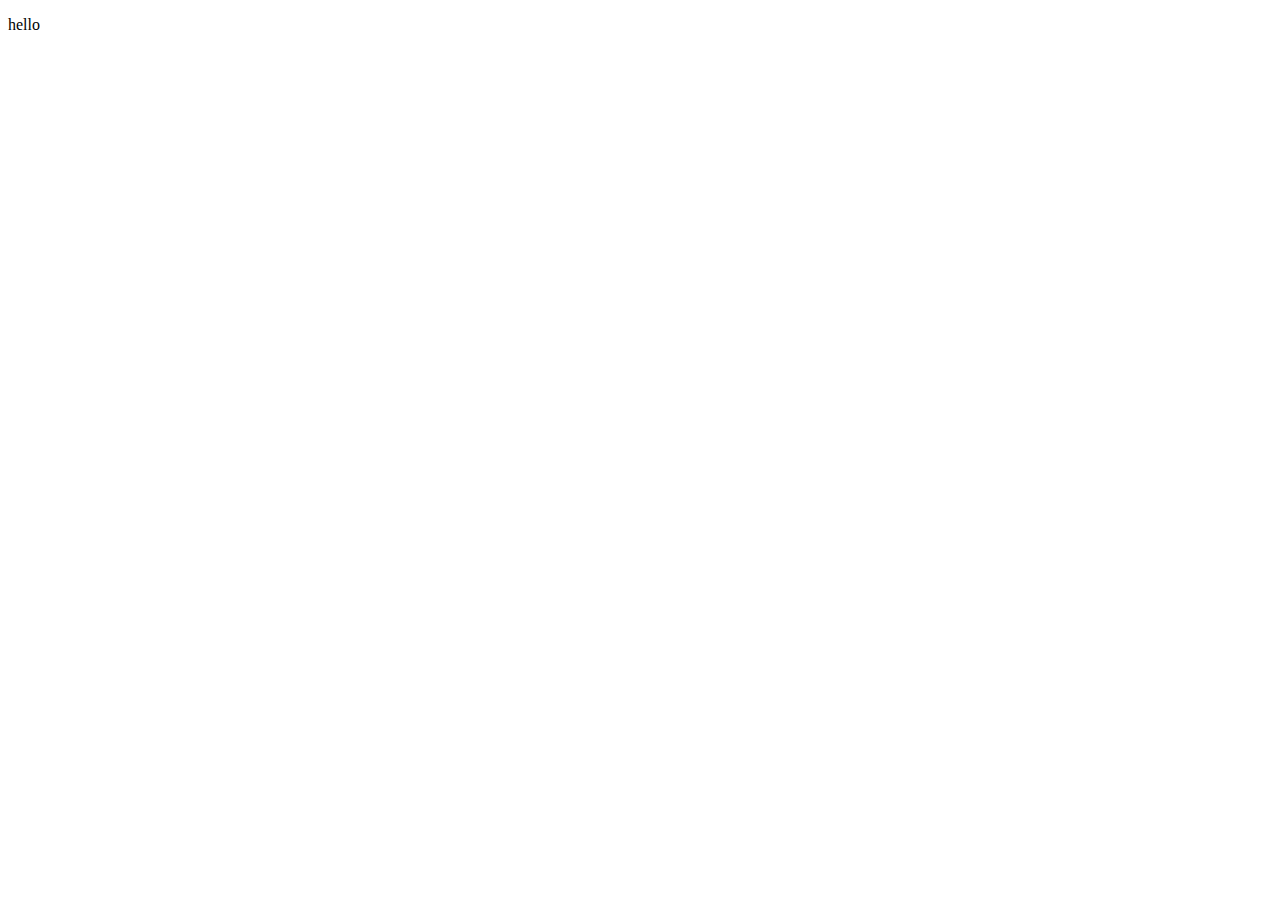
==== home.html @ 49fdb14a "connect project with repo" ====
<!DOCTYPE html>
<html lang="en">
<head>
    <meta charset="UTF-8">
    <meta name="viewport" content="width=device-width, initial-scale=1.0">
    <title>Document</title>
    <link rel='stylesheet' type='text/css' media='screen' href='assets/css/style.css'>
    <link href='https://fonts.googleapis.com/css?family=Nunito Sans' rel='stylesheet'>
</head>
<body>
    <p>hello</p>
</body>
</html>
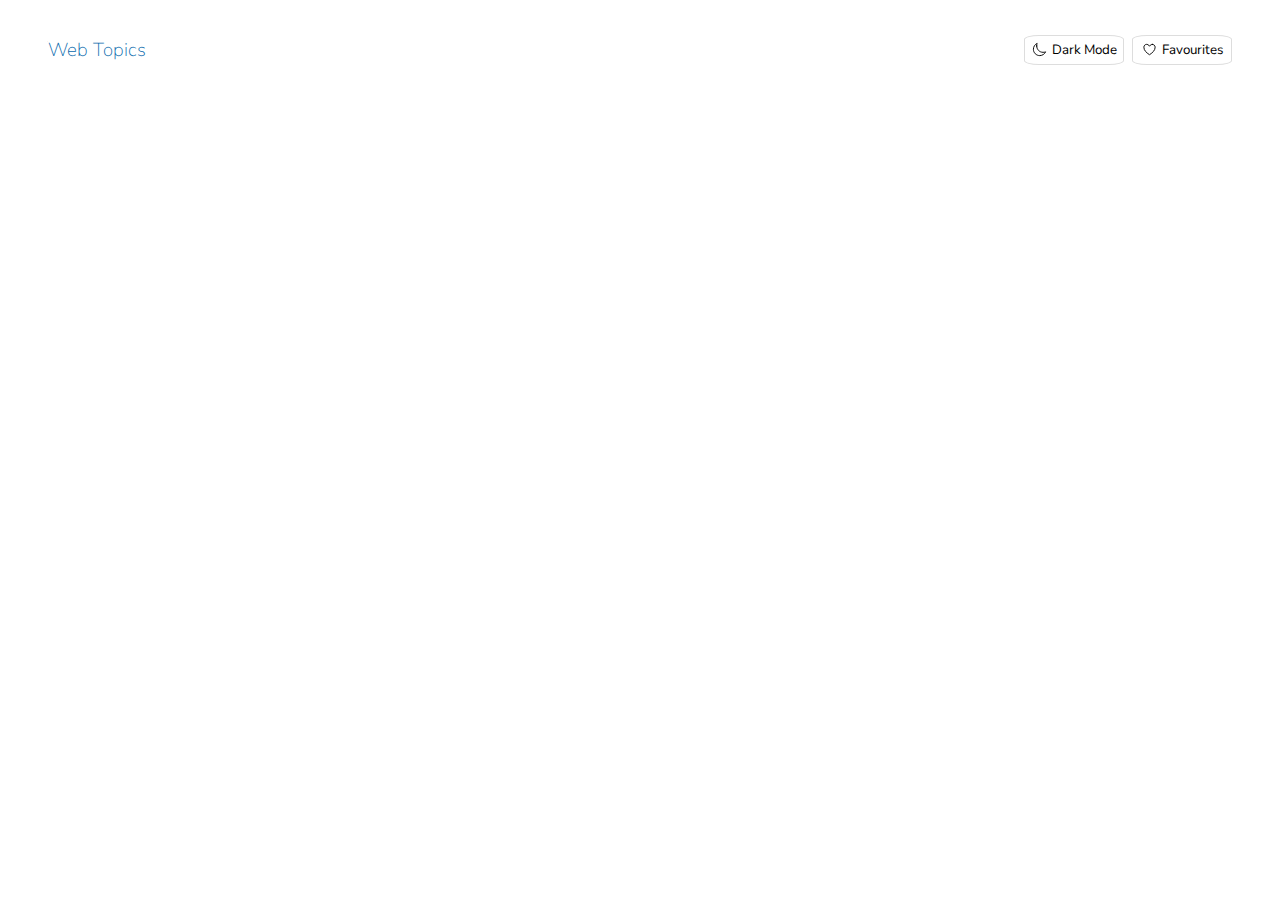
==== commit a7a11310: "first header" ====
--- a/home.html
+++ b/home.html
@@ -8,6 +8,19 @@
     <link href='https://fonts.googleapis.com/css?family=Nunito Sans' rel='stylesheet'>
 </head>
 <body>
-    <p>hello</p>
+    <header class="header">
+        <h3>Web Topics</h3>
+        <div class="space">
+            <button class="btn btn-circle">
+                <svg xmlns="http://www.w3.org/2000/svg" class="ionicon" viewBox="0 0 512 512"><path d="M160 136c0-30.62 4.51-61.61 16-88C99.57 81.27 48 159.32 48 248c0 119.29 96.71 216 216 216 88.68 0 166.73-51.57 200-128-26.39 11.49-57.38 16-88 16-119.29 0-216-96.71-216-216z" fill="none" stroke="currentColor" stroke-linecap="round" stroke-linejoin="round" stroke-width="32"/></svg>
+                Dark Mode
+            </button>
+            <button class="btn btn-circle">
+                <svg xmlns="http://www.w3.org/2000/svg" class="ionicon" viewBox="0 0 512 512"><path d="M352.92 80C288 80 256 144 256 144s-32-64-96.92-64c-52.76 0-94.54 44.14-95.08 96.81-1.1 109.33 86.73 187.08 183 252.42a16 16 0 0018 0c96.26-65.34 184.09-143.09 183-252.42-.54-52.67-42.32-96.81-95.08-96.81z" fill="none" stroke="currentColor" stroke-linecap="round" stroke-linejoin="round" stroke-width="32"/></svg>
+                Favourites
+            </button>
+        </div>
+    </header>
+    
 </body>
 </html>--- a/assets/css/style.css
+++ b/assets/css/style.css
@@ -0,0 +1,46 @@
+:root {
+ --brand-primary :#0768AC;
+--brand-secondary :#03C180;
+--bg_default :#FFFFFF;
+--bg_body: #F0F9FF;
+--lines-color: #DDDDDD;
+--body-text :#333333;
+--heart-color: #DC143C;
+}
+.btn{
+    background-color: var(--bg_default);
+    border: 1px solid var(--lines-color);
+    border-radius: 0;
+    font-family: Nunito Sans;
+}
+.btn-circle{
+    width: 100px;
+    height: 30px;
+    border-radius: 15%;
+    display: flex;
+    justify-content: center;
+    align-items: center;
+}
+.header{
+    display: flex;
+    align-items: center;
+    flex-direction: row;
+    justify-content: space-between;
+    padding: 10px 40px 10px 40px;
+}
+.space {
+    display: flex;
+    justify-content: center;
+    justify-items: center;
+    gap: 8px;
+}
+h3{
+    font-family: Nunito Sans;
+    color: var(--brand-primary);
+    font-weight: 200;
+}
+.ionicon{
+    width: 15px;
+    height: 15px;
+    padding-right: 5px;
+}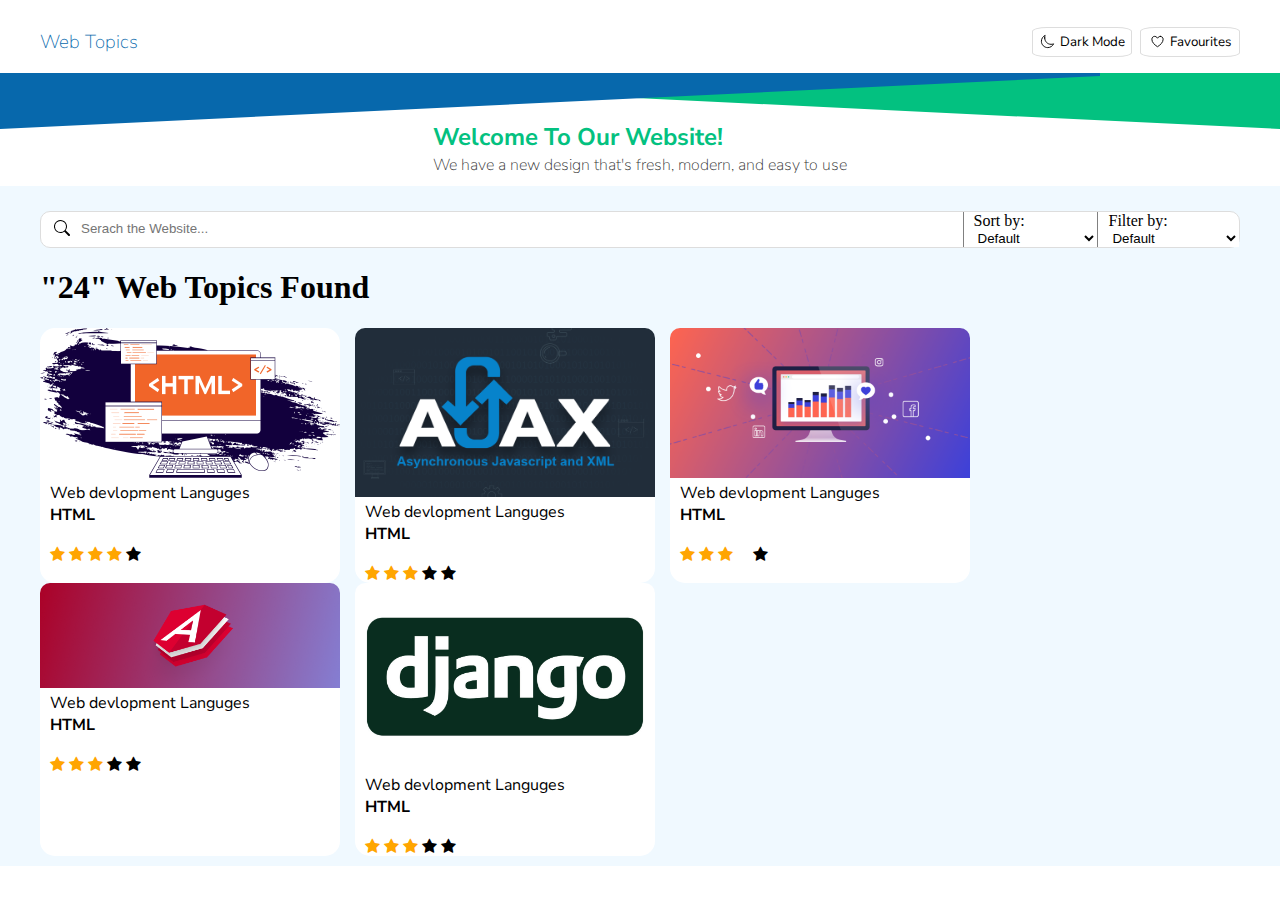
==== commit 4a33a93a: ""latest edit for the home-page"" ====
--- a/home.html
+++ b/home.html
@@ -1,26 +1,165 @@
 <!DOCTYPE html>
 <html lang="en">
-<head>
-    <meta charset="UTF-8">
-    <meta name="viewport" content="width=device-width, initial-scale=1.0">
-    <title>Document</title>
-    <link rel='stylesheet' type='text/css' media='screen' href='assets/css/style.css'>
-    <link href='https://fonts.googleapis.com/css?family=Nunito Sans' rel='stylesheet'>
-</head>
-<body>
-    <header class="header">
-        <h3>Web Topics</h3>
-        <div class="space">
-            <button class="btn btn-circle">
-                <svg xmlns="http://www.w3.org/2000/svg" class="ionicon" viewBox="0 0 512 512"><path d="M160 136c0-30.62 4.51-61.61 16-88C99.57 81.27 48 159.32 48 248c0 119.29 96.71 216 216 216 88.68 0 166.73-51.57 200-128-26.39 11.49-57.38 16-88 16-119.29 0-216-96.71-216-216z" fill="none" stroke="currentColor" stroke-linecap="round" stroke-linejoin="round" stroke-width="32"/></svg>
-                Dark Mode
-            </button>
-            <button class="btn btn-circle">
-                <svg xmlns="http://www.w3.org/2000/svg" class="ionicon" viewBox="0 0 512 512"><path d="M352.92 80C288 80 256 144 256 144s-32-64-96.92-64c-52.76 0-94.54 44.14-95.08 96.81-1.1 109.33 86.73 187.08 183 252.42a16 16 0 0018 0c96.26-65.34 184.09-143.09 183-252.42-.54-52.67-42.32-96.81-95.08-96.81z" fill="none" stroke="currentColor" stroke-linecap="round" stroke-linejoin="round" stroke-width="32"/></svg>
-                Favourites
-            </button>
+    <head>
+        <meta charset="UTF-8">
+        <meta name="viewport" content="width=device-width, initial-scale=1.0">
+        <title>Document</title>
+        <link rel='stylesheet' type='text/css' media='screen'
+            href='assets/css/style.css'>
+        <link href='https://fonts.googleapis.com/css?family=Nunito Sans'
+            rel='stylesheet'>
+        <link rel="stylesheet"
+            href="https://cdnjs.cloudflare.com/ajax/libs/font-awesome/4.7.0/css/font-awesome.min.css">
+
+    </head>
+
+    <body class="main-body">
+        <!--first header-->
+        <header class="header">
+            <h3>Web Topics</h3>
+            <div class="space">
+                <button class="btn btn-circle">
+                    <svg xmlns="http://www.w3.org/2000/svg" class="ionicon"
+                        viewBox="0 0 512 512"><path
+                            d="M160 136c0-30.62 4.51-61.61 16-88C99.57 81.27 48 159.32 48 248c0 119.29 96.71 216 216 216 88.68 0 166.73-51.57 200-128-26.39 11.49-57.38 16-88 16-119.29 0-216-96.71-216-216z"
+                            fill="none" stroke="currentColor"
+                            stroke-linecap="round" stroke-linejoin="round"
+                            stroke-width="32" /></svg>
+                    Dark Mode
+                </button>
+                <button class="btn btn-circle">
+                    <svg xmlns="http://www.w3.org/2000/svg" class="ionicon"
+                        viewBox="0 0 512 512"><path
+                            d="M352.92 80C288 80 256 144 256 144s-32-64-96.92-64c-52.76 0-94.54 44.14-95.08 96.81-1.1 109.33 86.73 187.08 183 252.42a16 16 0 0018 0c96.26-65.34 184.09-143.09 183-252.42-.54-52.67-42.32-96.81-95.08-96.81z"
+                            fill="none" stroke="currentColor"
+                            stroke-linecap="round" stroke-linejoin="round"
+                            stroke-width="32" /></svg>
+                    Favourites
+                </button>
+            </div>
+        </header>
+        <!--shapeheader-->
+        <div class="shape">
+        <div class="triangle"></div>
+        <div class="triangle-2"></div>
+    </div>
+    
+        <!--second header-->
+        <header class="header-welcome">
+            <div class="welcome">
+                <h2 class="h2-welcome">Welcome To Our Website!</h2>
+                <h4 class="h4-welcome">We have a new design that's fresh,
+                    modern, and easy to use</h4>
+            </div>
+        </header>
+        <div class="body">
+            <!--serach bar-->
+            <div class="bar">
+                <div class="search-bar">
+                    <form>
+                     <input type="text" placeholder="Serach the Website...">
+                    </form>
+                </div>
+                <div class="search-buttons">
+                    <div class="select-button">
+                        <span class="select-span">Sort by:</span>
+                     <select class="select-list" name="sort" id="sort" >
+                            <option  value="none" >Default</option>
+                            <option value="rate">Rating</option>
+                            <option value="author-name">Author Name</option>
+                        </select>
+                    </div>
+                    <div class="select-button">
+                        <span class="select-span">Filter by:</span>
+                    <select class="select-list" name="sort" id="sort">
+                            <option value="none">Default</option>
+                            <option value="rate">Rating</option>
+                            <option value="author-name">Author Name</option>
+                        </select>
+                    </div>
+                    </div>
+            </div>
+
+            <div>
+                <h1>"24" Web Topics Found</h1>
+            </div>
+            <!--cards-->
+            <div class="cards-list">
+                <div class="card">
+
+                    <img src="assets/images/html.png" alt="Html">
+                    <div class="container">
+                        <h4><b>Web devlopment Languges</b></h4>
+                        <p>HTML</p>
+                        <div class="stars">
+                            <span class="fa fa-star checked"></span>
+                            <span class="fa fa-star checked"></span>
+                            <span class="fa fa-star checked"></span>
+                            <span class="fa fa-star checked"></span>
+                            <span class="fa fa-star"></span>
+                        </div>
+                    </div>
+                </div>
+                <div class="card">
+                    <img src="assets/images/ajax.gif" alt="Html">
+                    <div class="container">
+                        <h4><b>Web devlopment Languges</b></h4>
+                        <p>HTML</p>
+                        <div class="stars">
+                            <span class="fa fa-star checked"></span>
+                            <span class="fa fa-star checked"></span>
+                            <span class="fa fa-star checked"></span>
+                            <span class="fa fa-star"></span>
+                            <span class="fa fa-star"></span>
+                        </div>
+                    </div>
+                </div>
+                <div class="card">
+                    <img src="assets/images/analytics.png" alt="Html">
+                    <div class="container">
+                        <h4><b>Web devlopment Languges</b></h4>
+                        <p>HTML</p>
+                        <div class="stars">
+                            <span class="fa fa-star checked"></span>
+                            <span class="fa fa-star checked"></span>
+                            <span class="fa fa-star checked"></span>
+                            <span class="fa-regular fa-star"></span>
+                            <span class="fa fa-star"></span>
+                        </div>
+                    </div>
+
+                </div>
+                <div class="card">
+                    <img src="assets/images/angular.png" alt="Html">
+                    <div class="container">
+                        <h4><b>Web devlopment Languges</b></h4>
+                        <p>HTML</p>
+                        <div class="stars">
+                            <span class="fa fa-star checked"></span>
+                            <span class="fa fa-star checked"></span>
+                            <span class="fa fa-star checked"></span>
+                            <span class="fa fa-star"></span>
+                            <span class="fa fa-star"></span>
+                        </div>
+                    </div>
+
+                </div>
+                <div class="card">
+                    <img src="assets/images/django.jpeg" alt="Html">
+                    <div class="container">
+                        <h4><b>Web devlopment Languges</b></h4>
+                        <p>HTML</p>
+                        <div class="stars">
+                            <span class="fa fa-star checked"></span>
+                            <span class="fa fa-star checked"></span>
+                            <span class="fa fa-star checked"></span>
+                            <span class="fa fa-star"></span>
+                            <span class="fa fa-star"></span>
+                        </div>
+                    </div>
+
+                </div>
+            </div>
         </div>
-    </header>
-    
-</body>
+    </body>
 </html>--- a/assets/css/style.css
+++ b/assets/css/style.css
@@ -7,6 +7,9 @@
 --body-text :#333333;
 --heart-color: #DC143C;
 }
+.main-body{
+    margin: 0;
+}
 .btn{
     background-color: var(--bg_default);
     border: 1px solid var(--lines-color);
@@ -26,7 +29,19 @@
     align-items: center;
     flex-direction: row;
     justify-content: space-between;
+    padding: 10px 40px 0px 40px;
+}
+.header-welcome{
+
+    display: flex;
+    flex-wrap: wrap;
+    align-items: center;
+    flex-direction: column;
+    justify-content: space-between;
     padding: 10px 40px 10px 40px;
+    margin-top: -3%;
+    
+    
 }
 .space {
     display: flex;
@@ -38,9 +53,154 @@
     font-family: Nunito Sans;
     color: var(--brand-primary);
     font-weight: 200;
+}
+.h4-welcome{
+    margin-top: 1px;
+    font-family: Nunito Sans;
+    color: var(--body-text);
+    font-weight: 200;
+}
+.h2-welcome{
+    margin-bottom: 1px;
+    font-family: Nunito Sans;
+    font-weight: 700;
+    color: var(--brand-secondary);
+
 }
 .ionicon{
     width: 15px;
     height: 15px;
     padding-right: 5px;
-}+}
+.welcome{
+    
+
+}
+.menu{
+    margin:0px;
+    padding:0px;
+   list-style-type: none;
+   border-radius: 0;
+
+}
+
+li{
+    display: inline;
+    border-radius: 0;
+}
+.li-search{
+    padding-right: 80px;
+    width: 200px;
+}
+.body{
+    background-color: var(--bg_body);
+    padding: 25px 40px 10px 40px;
+}
+img{
+  height: auto;
+  width: 100%;
+  border-top-left-radius: 10px;
+  border-top-right-radius: 10px;
+}
+.card{
+    border-radius: 15px;
+    margin-right: 15px;
+    background-color: var(--bg_default);
+    max-width: 300px;
+    width: 100%;
+}
+.cards-list{
+    display: flex;
+    flex-wrap: wrap;
+}
+h4{
+    margin: 0;
+    font-weight: 200;
+    font-family: Nunito Sans;
+    
+}
+p{
+    font-weight: 700;
+    margin: 0;
+    font-family: Nunito Sans;
+}
+.container{
+    padding-left: 10px;
+}
+.checked{
+    color: orange;
+}
+.stars{
+    padding-top: 20px;
+}
+.bar{
+    display: flex;
+    justify-content: space-between;
+    background-color: var(--bg_default);
+    border-radius: 10px;
+    border: .2px groove var(--lines-color);
+  }
+
+.search-bar{
+    width: 100%;
+}
+.select-button{
+    display: flex;
+  flex-wrap: wrap;
+  padding-left: 10px;
+  border-left: 1px solid gray;
+}
+.select-span{
+    width: 100%;
+}
+.select-list{
+    width: 100%;
+}
+
+.search-buttons{
+  display: flex;
+  width: 30%;
+  justify-content: space-around;
+}
+input{
+    border: none;
+    width: 95%;
+    display: block;
+    padding: 9px 0px 9px 40px;
+    background: transparent url("data:image/svg+xml,%3Csvg xmlns='http://www.w3.org/2000/svg' width='16' height='16' class='bi bi-search' viewBox='0 0 16 16'%3E%3Cpath d='M11.742 10.344a6.5 6.5 0 1 0-1.397 1.398h-.001c.03.04.062.078.098.115l3.85 3.85a1 1 0 0 0 1.415-1.414l-3.85-3.85a1.007 1.007 0 0 0-.115-.1zM12 6.5a5.5 5.5 0 1 1-11 0 5.5 5.5 0 0 1 11 0z'%3E%3C/path%3E%3C/svg%3E") no-repeat 13px center;
+
+}
+select{
+  background-color: var(--bg_default);
+  width: 45%;
+  border: none;
+  padding: 0;
+}
+
+.shape{
+    display: flex;
+}
+.triangle{
+    width: 0px;
+  height: 0;
+  border-left: 86vw solid var(--brand-primary);
+  border-right: 0px solid transparent;
+  border-bottom: 4.2vw solid transparent;
+  border-top: 3px solid var(--brand-primary);
+  position: absolute;
+}
+.triangle-2{
+    width: 100%;
+  height: 0;
+  border-left: 0 solid transparent;
+  border-right: 86vw solid var(--brand-secondary);
+  border-bottom: 4.2vw solid transparent;
+  border-top: 3px solid var(--brand-secondary);
+  
+}
+
+
+
+
+
+
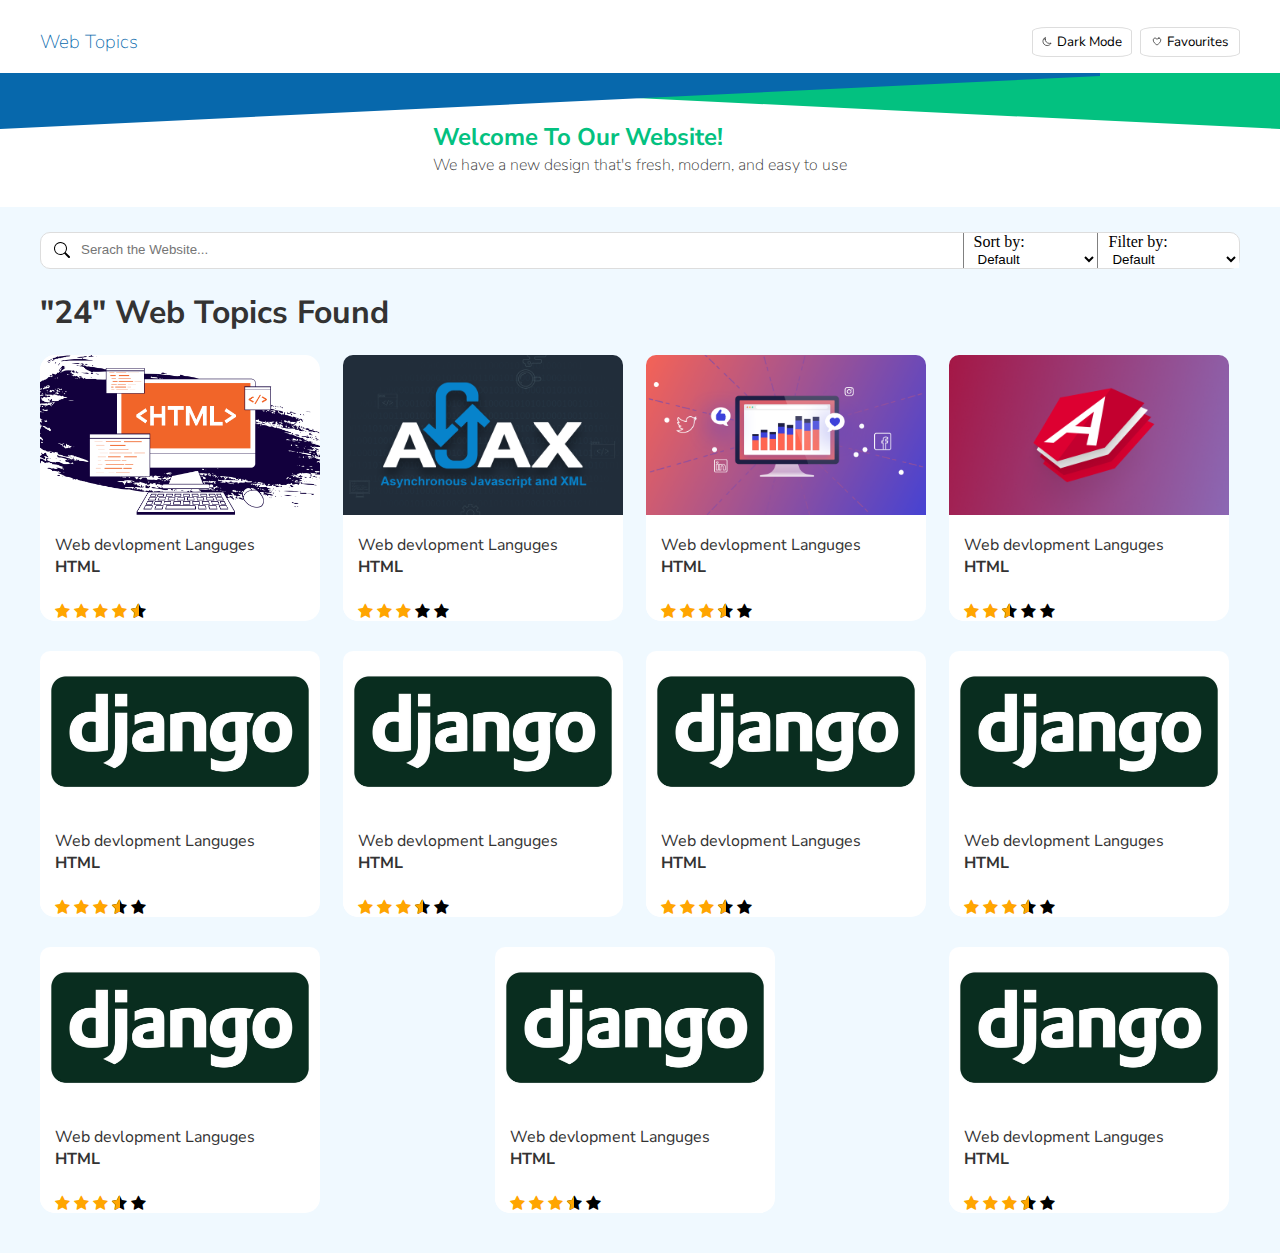
==== commit d9058919: ""edit cards classes"" ====
--- a/home.html
+++ b/home.html
@@ -80,80 +80,169 @@
                     </div>
             </div>
 
-            <div>
+            <div class="body-title">
                 <h1>"24" Web Topics Found</h1>
             </div>
             <!--cards-->
             <div class="cards-list">
-                <div class="card">
-
-                    <img src="assets/images/html.png" alt="Html">
-                    <div class="container">
-                        <h4><b>Web devlopment Languges</b></h4>
-                        <p>HTML</p>
-                        <div class="stars">
-                            <span class="fa fa-star checked"></span>
-                            <span class="fa fa-star checked"></span>
-                            <span class="fa fa-star checked"></span>
-                            <span class="fa fa-star checked"></span>
-                            <span class="fa fa-star"></span>
-                        </div>
-                    </div>
-                </div>
-                <div class="card">
-                    <img src="assets/images/ajax.gif" alt="Html">
-                    <div class="container">
-                        <h4><b>Web devlopment Languges</b></h4>
-                        <p>HTML</p>
-                        <div class="stars">
-                            <span class="fa fa-star checked"></span>
-                            <span class="fa fa-star checked"></span>
-                            <span class="fa fa-star checked"></span>
-                            <span class="fa fa-star"></span>
-                            <span class="fa fa-star"></span>
-                        </div>
-                    </div>
-                </div>
-                <div class="card">
-                    <img src="assets/images/analytics.png" alt="Html">
-                    <div class="container">
-                        <h4><b>Web devlopment Languges</b></h4>
-                        <p>HTML</p>
-                        <div class="stars">
-                            <span class="fa fa-star checked"></span>
-                            <span class="fa fa-star checked"></span>
-                            <span class="fa fa-star checked"></span>
-                            <span class="fa-regular fa-star"></span>
-                            <span class="fa fa-star"></span>
-                        </div>
-                    </div>
-
-                </div>
-                <div class="card">
-                    <img src="assets/images/angular.png" alt="Html">
-                    <div class="container">
-                        <h4><b>Web devlopment Languges</b></h4>
-                        <p>HTML</p>
-                        <div class="stars">
-                            <span class="fa fa-star checked"></span>
-                            <span class="fa fa-star checked"></span>
-                            <span class="fa fa-star checked"></span>
-                            <span class="fa fa-star"></span>
-                            <span class="fa fa-star"></span>
-                        </div>
-                    </div>
-
-                </div>
-                <div class="card">
-                    <img src="assets/images/django.jpeg" alt="Html">
-                    <div class="container">
-                        <h4><b>Web devlopment Languges</b></h4>
-                        <p>HTML</p>
-                        <div class="stars">
-                            <span class="fa fa-star checked"></span>
-                            <span class="fa fa-star checked"></span>
-                            <span class="fa fa-star checked"></span>
-                            <span class="fa fa-star"></span>
+                <div class="card-item">
+                    <div class="card-inner">
+                        <img src="assets/images/html.png" alt="Html">
+                        <h4><b>Web devlopment Languges</b></h4>
+                        <p>HTML</p>
+                        <div class="stars">
+                            <span class="fa fa-star checked"></span>
+                            <span class="fa fa-star checked"></span>
+                            <span class="fa fa-star checked"></span>
+                            <span class="fa fa-star checked"></span>
+                            <span class="fa fa-star half-checked"></span>
+                        </div>
+                    </div>
+                </div>
+                <div class="card-item">
+                    <div class="card-inner">
+                        <img src="assets/images/ajax.gif" alt="Html">
+                        <h4><b>Web devlopment Languges</b></h4>
+                        <p>HTML</p>
+                        <div class="stars">
+                            <span class="fa fa-star checked"></span>
+                            <span class="fa fa-star checked"></span>
+                            <span class="fa fa-star checked"></span>
+                            <span class="fa fa-star"></span>
+                            <span class="fa fa-star"></span>
+                        </div>
+                    </div>
+                </div>
+                <div class="card-item">
+                    <div class="card-inner">
+                        <img src="assets/images/analytics.png" alt="Html">
+                        <h4><b>Web devlopment Languges</b></h4>
+                        <p>HTML</p>
+                        <div class="stars">
+                            <span class="fa fa-star checked"></span>
+                            <span class="fa fa-star checked"></span>
+                            <span class="fa fa-star checked"></span>
+                            <span class="fa fa-star half-checked"></span>
+                            <span class="fa fa-star"></span>
+                        </div>
+                    </div>
+
+                </div>
+                <div class="card-item">
+                    <div class="card-inner">
+                        <img src="assets/images/angular.png" alt="Html">
+                        <h4><b>Web devlopment Languges</b></h4>
+                        <p>HTML</p>
+                        <div class="stars">
+                            <span class="fa fa-star checked"></span>
+                            <span class="fa fa-star checked"></span>
+                            <span class="fa fa-star half-checked"></span>
+                            <span class="fa fa-star"></span>
+                            <span class="fa fa-star"></span>
+                        </div>
+                    </div>
+
+                </div>
+                <div class="card-item">
+                    <div class="card-inner">
+                        <img src="assets/images/django.jpeg" alt="Html">
+                        <h4><b>Web devlopment Languges</b></h4>
+                        <p>HTML</p>
+                        <div class="stars">
+                            <span class="fa fa-star checked"></span>
+                            <span class="fa fa-star checked"></span>
+                            <span class="fa fa-star checked"></span>
+                            <span class="fa fa-star half-checked"></span>
+                            <span class="fa fa-star"></span>
+                        </div>
+                    </div>
+
+                </div>
+                <div class="card-item">
+                    <div class="card-inner">
+                        <img src="assets/images/django.jpeg" alt="Html">
+                        <h4><b>Web devlopment Languges</b></h4>
+                        <p>HTML</p>
+                        <div class="stars">
+                            <span class="fa fa-star checked"></span>
+                            <span class="fa fa-star checked"></span>
+                            <span class="fa fa-star checked"></span>
+                            <span class="fa fa-star half-checked"></span>
+                            <span class="fa fa-star"></span>
+                        </div>
+                    </div>
+
+                </div>
+                <div class="card-item">
+                    <div class="card-inner">
+                        <img src="assets/images/django.jpeg" alt="Html">
+                        <h4><b>Web devlopment Languges</b></h4>
+                        <p>HTML</p>
+                        <div class="stars">
+                            <span class="fa fa-star checked"></span>
+                            <span class="fa fa-star checked"></span>
+                            <span class="fa fa-star checked"></span>
+                            <span class="fa fa-star half-checked"></span>
+                            <span class="fa fa-star"></span>
+                        </div>
+                    </div>
+
+                </div>
+                <div class="card-item">
+                    <div class="card-inner">
+                        <img src="assets/images/django.jpeg" alt="Html">
+                        <h4><b>Web devlopment Languges</b></h4>
+                        <p>HTML</p>
+                        <div class="stars">
+                            <span class="fa fa-star checked"></span>
+                            <span class="fa fa-star checked"></span>
+                            <span class="fa fa-star checked"></span>
+                            <span class="fa fa-star half-checked"></span>
+                            <span class="fa fa-star"></span>
+                        </div>
+                    </div>
+
+                </div>
+                <div class="card-item">
+                    <div class="card-inner">
+                        <img src="assets/images/django.jpeg" alt="Html">
+                        <h4><b>Web devlopment Languges</b></h4>
+                        <p>HTML</p>
+                        <div class="stars">
+                            <span class="fa fa-star checked"></span>
+                            <span class="fa fa-star checked"></span>
+                            <span class="fa fa-star checked"></span>
+                            <span class="fa fa-star half-checked"></span>
+                            <span class="fa fa-star"></span>
+                        </div>
+                    </div>
+
+                </div>
+                <div class="card-item">
+                    <div class="card-inner">
+                        <img src="assets/images/django.jpeg" alt="Html">
+                        <h4><b>Web devlopment Languges</b></h4>
+                        <p>HTML</p>
+                        <div class="stars">
+                            <span class="fa fa-star checked"></span>
+                            <span class="fa fa-star checked"></span>
+                            <span class="fa fa-star checked"></span>
+                            <span class="fa fa-star half-checked"></span>
+                            <span class="fa fa-star"></span>
+                        </div>
+                    </div>
+
+                </div>
+                <div class="card-item">
+                    <div class="card-inner">
+                        <img src="assets/images/django.jpeg" alt="Html">
+                        <h4><b>Web devlopment Languges</b></h4>
+                        <p>HTML</p>
+                        <div class="stars">
+                            <span class="fa fa-star checked"></span>
+                            <span class="fa fa-star checked"></span>
+                            <span class="fa fa-star checked"></span>
+                            <span class="fa fa-star half-checked"></span>
                             <span class="fa fa-star"></span>
                         </div>
                     </div>
--- a/assets/css/style.css
+++ b/assets/css/style.css
@@ -1,22 +1,29 @@
 :root {
- --brand-primary :#0768AC;
---brand-secondary :#03C180;
---bg_default :#FFFFFF;
---bg_body: #F0F9FF;
---lines-color: #DDDDDD;
---body-text :#333333;
---heart-color: #DC143C;
-}
-.main-body{
+    --brand-primary: #0768AC;
+    --brand-secondary: #03C180;
+    --bg_default: #FFFFFF;
+    --bg_body: #F0F9FF;
+    --lines-color: #DDDDDD;
+    --body-text: #333333;
+    --heart-color: #DC143C;
+}
+
+* {
+    box-sizing: border-box;
+}
+
+.main-body {
     margin: 0;
 }
-.btn{
+
+.btn {
     background-color: var(--bg_default);
     border: 1px solid var(--lines-color);
     border-radius: 0;
     font-family: Nunito Sans;
 }
-.btn-circle{
+
+.btn-circle {
     width: 100px;
     height: 30px;
     border-radius: 15%;
@@ -24,14 +31,16 @@
     justify-content: center;
     align-items: center;
 }
-.header{
+
+.header {
     display: flex;
     align-items: center;
     flex-direction: row;
     justify-content: space-between;
     padding: 10px 40px 0px 40px;
 }
-.header-welcome{
+
+.header-welcome {
 
     display: flex;
     flex-wrap: wrap;
@@ -40,129 +49,191 @@
     justify-content: space-between;
     padding: 10px 40px 10px 40px;
     margin-top: -3%;
-    
-    
-}
+
+
+}
+
 .space {
     display: flex;
     justify-content: center;
     justify-items: center;
     gap: 8px;
 }
-h3{
+
+h3 {
     font-family: Nunito Sans;
     color: var(--brand-primary);
     font-weight: 200;
 }
-.h4-welcome{
+
+.h4-welcome {
     margin-top: 1px;
     font-family: Nunito Sans;
     color: var(--body-text);
     font-weight: 200;
 }
-.h2-welcome{
+
+.h2-welcome {
     margin-bottom: 1px;
     font-family: Nunito Sans;
     font-weight: 700;
     color: var(--brand-secondary);
 
 }
-.ionicon{
+
+.ionicon {
     width: 15px;
     height: 15px;
     padding-right: 5px;
 }
-.welcome{
-    
-
-}
-.menu{
-    margin:0px;
-    padding:0px;
-   list-style-type: none;
-   border-radius: 0;
-
-}
-
-li{
+
+.welcome {}
+
+.menu {
+    margin: 0px;
+    padding: 0px;
+    list-style-type: none;
+    border-radius: 0;
+
+}
+
+li {
     display: inline;
     border-radius: 0;
 }
-.li-search{
+
+.li-search {
     padding-right: 80px;
     width: 200px;
 }
-.body{
+
+.body {
     background-color: var(--bg_body);
     padding: 25px 40px 10px 40px;
 }
-img{
-  height: auto;
-  width: 100%;
-  border-top-left-radius: 10px;
-  border-top-right-radius: 10px;
-}
-.card{
+
+.body-title h1 {
+    color: var(--body-text);
+    font-weight: 700;
+    font-family: Nunito Sans;
+}
+
+
+.cards-list {
+    width: 100%;
+    display: flex;
+    justify-content: space-between;
+    flex-wrap: wrap;
+
+}
+
+.cards-list .card-item {
     border-radius: 15px;
     margin-right: 15px;
     background-color: var(--bg_default);
-    max-width: 300px;
-    width: 100%;
-}
-.cards-list{
-    display: flex;
-    flex-wrap: wrap;
-}
-h4{
+    /* max-width: 300px; */
+    width: 18%;
+    margin-bottom: 30px;
+}
+
+.cards-list .card-inner {
+    background-color: var(--bg_default);
+    border-radius: 15px;
+    /* padding: 35px 20px; */
+    min-width: 280px;
+    min-height: 250px;
+    width: 100%;
+}
+
+.cards-list .card-inner img {
+    width: 100%;
+    height: 160px;
+    margin-bottom: 5px;
+    border-top-left-radius: 10px;
+    border-top-right-radius: 10px;
+    object-fit: cover;
+    /* height: auto;
+    width: 100%;
+     */
+}
+
+.card-item .card-inner h4 {
     margin: 0;
+    color: var(--body-text);
     font-weight: 200;
     font-family: Nunito Sans;
-    
-}
-p{
+    padding: 10px 0px 0px 15px;
+
+}
+
+.card-item .card-inner p {
     font-weight: 700;
     margin: 0;
     font-family: Nunito Sans;
-}
-.container{
-    padding-left: 10px;
-}
-.checked{
+    color: var(--body-text);
+    padding-left: 15px;
+}
+
+.card-item .card-inner .stars {
+    padding-top: 25px;
+    padding-left: 15px;
+}
+
+.checked {
     color: orange;
-}
-.stars{
-    padding-top: 20px;
-}
-.bar{
+
+}
+.half-checked{
+    display: inline-block;
+    position: relative;
+    font-size: 100px;
+    color :black;
+   
+}
+.half-checked::after{
+    content: "\f005";
+    position: absolute;
+    top: 0;
+    left: 0;
+    width: 50%;
+    overflow: hidden;
+    color: orange;
+}
+
+.bar {
     display: flex;
     justify-content: space-between;
     background-color: var(--bg_default);
     border-radius: 10px;
     border: .2px groove var(--lines-color);
-  }
-
-.search-bar{
-    width: 100%;
-}
-.select-button{
-    display: flex;
-  flex-wrap: wrap;
-  padding-left: 10px;
-  border-left: 1px solid gray;
-}
-.select-span{
-    width: 100%;
-}
-.select-list{
-    width: 100%;
-}
-
-.search-buttons{
-  display: flex;
-  width: 30%;
-  justify-content: space-around;
-}
-input{
+}
+
+.search-bar {
+    width: 100%;
+}
+
+.select-button {
+    display: flex;
+    flex-wrap: wrap;
+    padding-left: 10px;
+    border-left: 1px solid gray;
+}
+
+.select-span {
+    width: 100%;
+}
+
+.select-list {
+    width: 100%;
+}
+
+.search-buttons {
+    display: flex;
+    width: 30%;
+    justify-content: space-around;
+}
+
+input {
     border: none;
     width: 95%;
     display: block;
@@ -170,37 +241,47 @@
     background: transparent url("data:image/svg+xml,%3Csvg xmlns='http://www.w3.org/2000/svg' width='16' height='16' class='bi bi-search' viewBox='0 0 16 16'%3E%3Cpath d='M11.742 10.344a6.5 6.5 0 1 0-1.397 1.398h-.001c.03.04.062.078.098.115l3.85 3.85a1 1 0 0 0 1.415-1.414l-3.85-3.85a1.007 1.007 0 0 0-.115-.1zM12 6.5a5.5 5.5 0 1 1-11 0 5.5 5.5 0 0 1 11 0z'%3E%3C/path%3E%3C/svg%3E") no-repeat 13px center;
 
 }
-select{
-  background-color: var(--bg_default);
-  width: 45%;
-  border: none;
-  padding: 0;
-}
-
-.shape{
-    display: flex;
-}
-.triangle{
+
+select {
+    background-color: var(--bg_default);
+    width: 45%;
+    border: none;
+    padding: 0;
+}
+
+.shape {
+    display: flex;
+}
+
+.triangle {
     width: 0px;
-  height: 0;
-  border-left: 86vw solid var(--brand-primary);
-  border-right: 0px solid transparent;
-  border-bottom: 4.2vw solid transparent;
-  border-top: 3px solid var(--brand-primary);
-  position: absolute;
-}
-.triangle-2{
-    width: 100%;
-  height: 0;
-  border-left: 0 solid transparent;
-  border-right: 86vw solid var(--brand-secondary);
-  border-bottom: 4.2vw solid transparent;
-  border-top: 3px solid var(--brand-secondary);
-  
-}
-
-
-
-
-
-
+    height: 0;
+    border-left: 86vw solid var(--brand-primary);
+    border-right: 0px solid transparent;
+    border-bottom: 4.2vw solid transparent;
+    border-top: 3px solid var(--brand-primary);
+    position: absolute;
+}
+
+.triangle-2 {
+    width: 100%;
+    height: 0;
+    border-left: 0 solid transparent;
+    border-right: 86vw solid var(--brand-secondary);
+    border-bottom: 4.2vw solid transparent;
+    border-top: 3px solid var(--brand-secondary);
+
+}
+
+@media only screen and (max-width: 1300px) {
+    .cards-list .card-item {
+        width:23% ;
+    }
+    
+}
+@media only screen and (max-width: 991px) {
+    .cards-list .card-item {
+        width:23% ;
+    }
+    
+}
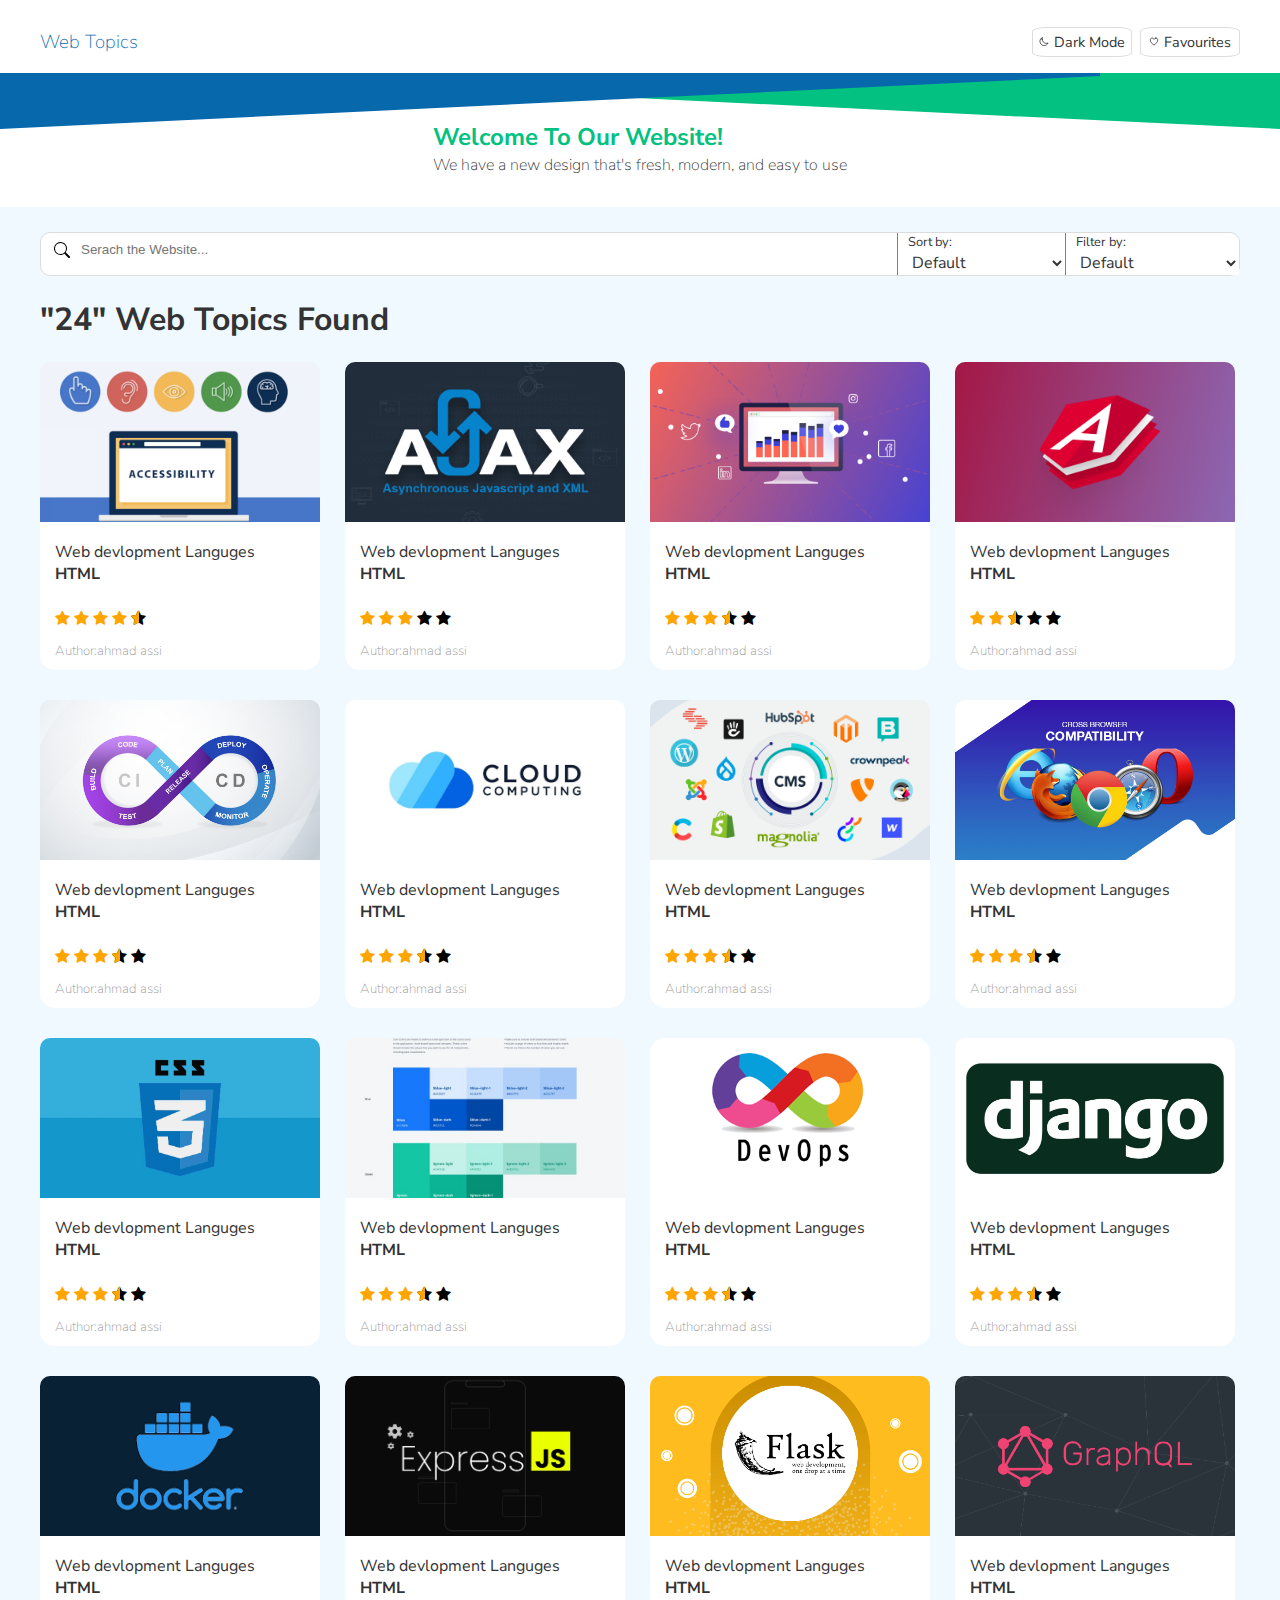
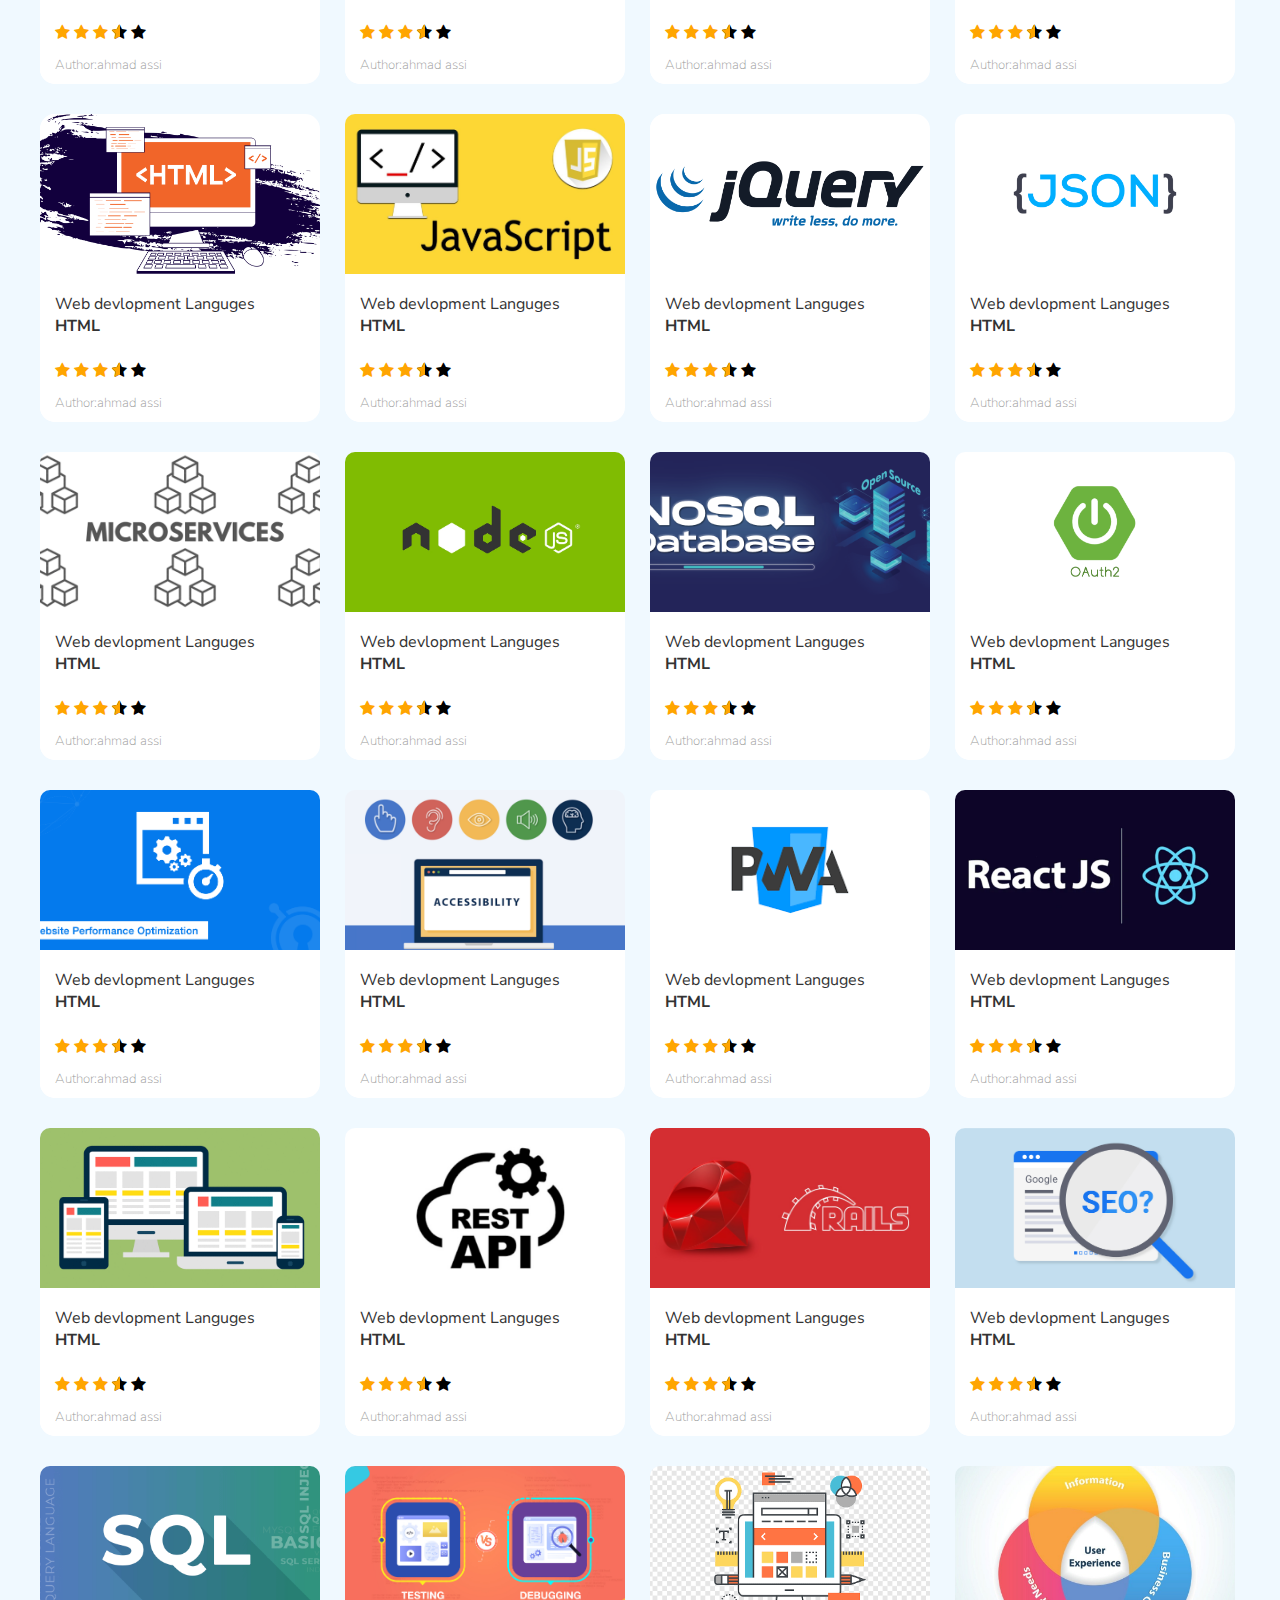
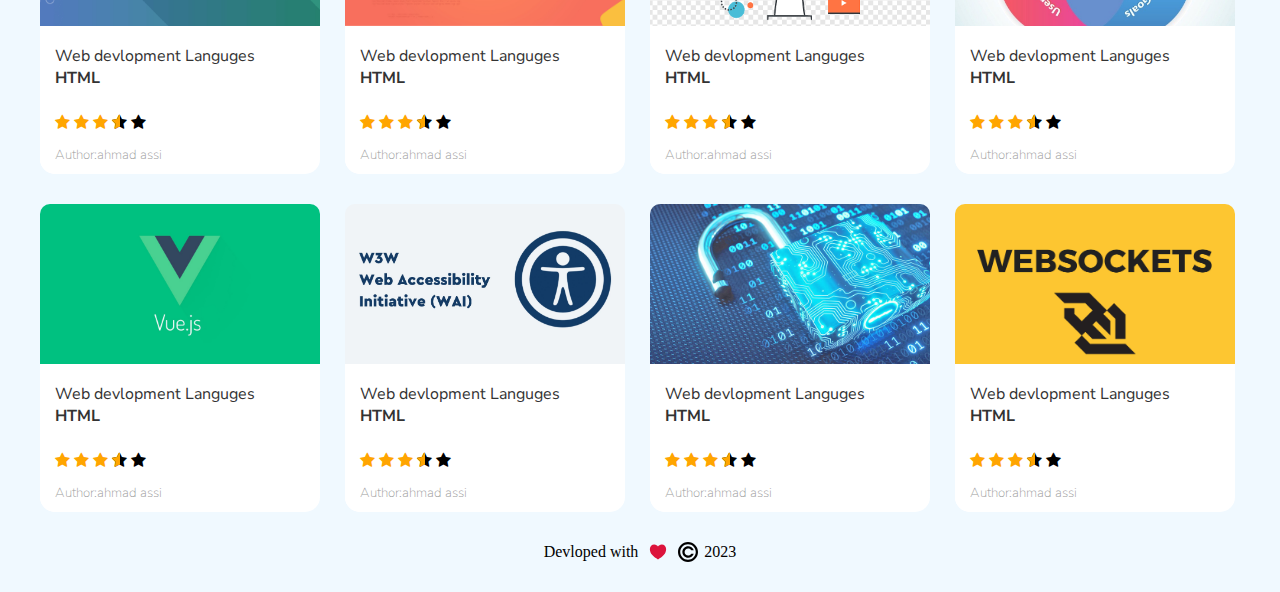
==== commit 8de8d727: ""finish-detail,detail_dark"" ====
--- a/home.html
+++ b/home.html
@@ -25,7 +25,7 @@
                             fill="none" stroke="currentColor"
                             stroke-linecap="round" stroke-linejoin="round"
                             stroke-width="32" /></svg>
-                    Dark Mode
+                    <h4 class="button-text">Dark Mode</h4>
                 </button>
                 <button class="btn btn-circle">
                     <svg xmlns="http://www.w3.org/2000/svg" class="ionicon"
@@ -34,16 +34,16 @@
                             fill="none" stroke="currentColor"
                             stroke-linecap="round" stroke-linejoin="round"
                             stroke-width="32" /></svg>
-                    Favourites
+                    <h4 class="button-text">Favourites</h4>
                 </button>
             </div>
         </header>
         <!--shapeheader-->
         <div class="shape">
-        <div class="triangle"></div>
-        <div class="triangle-2"></div>
-    </div>
-    
+            <div class="triangle"></div>
+            <div class="triangle-2"></div>
+        </div>
+
         <!--second header-->
         <header class="header-welcome">
             <div class="welcome">
@@ -57,27 +57,27 @@
             <div class="bar">
                 <div class="search-bar">
                     <form>
-                     <input type="text" placeholder="Serach the Website...">
+                        <input  class="input" type="text" placeholder="Serach the Website...">
                     </form>
                 </div>
                 <div class="search-buttons">
-                    <div class="select-button">
+                    <div class="select-button-sort">
                         <span class="select-span">Sort by:</span>
-                     <select class="select-list" name="sort" id="sort" >
-                            <option  value="none" >Default</option>
-                            <option value="rate">Rating</option>
-                            <option value="author-name">Author Name</option>
-                        </select>
-                    </div>
-                    <div class="select-button">
-                        <span class="select-span">Filter by:</span>
-                    <select class="select-list" name="sort" id="sort">
+                        <select class="select-list" name="sort" id="sort">
                             <option value="none">Default</option>
                             <option value="rate">Rating</option>
                             <option value="author-name">Author Name</option>
                         </select>
                     </div>
-                    </div>
+                    <div class="select-button">
+                        <span class="select-span">Filter by:</span>
+                        <select class="select-list" name="sort" id="sort">
+                            <option value="none">Default</option>
+                            <option value="rate">Rating</option>
+                            <option value="author-name">Author Name</option>
+                        </select>
+                    </div>
+                </div>
             </div>
 
             <div class="body-title">
@@ -87,6 +87,260 @@
             <div class="cards-list">
                 <div class="card-item">
                     <div class="card-inner">
+                        <img src="assets/images/accessibility.png" alt="Html">
+                        <h4><b>Web devlopment Languges</b></h4>
+                        <p>HTML</p>
+                        <div class="stars">
+                            <span class="fa fa-star checked"></span>
+                            <span class="fa fa-star checked"></span>
+                            <span class="fa fa-star checked"></span>
+                            <span class="fa fa-star checked"></span>
+                            <span class="fa fa-star half-checked"></span>
+                        </div>
+                        <h5>Author:ahmad assi</h5>
+                    </div>
+                </div>
+                <div class="card-item">
+                    <div class="card-inner">
+                        <img src="assets/images/ajax.gif" alt="Html">
+                        <h4><b>Web devlopment Languges</b></h4>
+                        <p>HTML</p>
+                        <div class="stars">
+                            <span class="fa fa-star checked"></span>
+                            <span class="fa fa-star checked"></span>
+                            <span class="fa fa-star checked"></span>
+                            <span class="fa fa-star"></span>
+                            <span class="fa fa-star"></span>
+                        </div>
+                        <h5>Author:ahmad assi</h5>
+                    </div>
+                </div>
+                <div class="card-item">
+                    <div class="card-inner">
+                        <img src="assets/images/analytics.png" alt="Html">
+                        <h4><b>Web devlopment Languges</b></h4>
+                        <p>HTML</p>
+                        <div class="stars">
+                            <span class="fa fa-star checked"></span>
+                            <span class="fa fa-star checked"></span>
+                            <span class="fa fa-star checked"></span>
+                            <span class="fa fa-star half-checked"></span>
+                            <span class="fa fa-star"></span>
+                        </div>
+                        <h5>Author:ahmad assi</h5>
+                    </div>
+
+                </div>
+                <div class="card-item">
+                    <div class="card-inner">
+                        <img src="assets/images/angular.png" alt="Html">
+                        <h4><b>Web devlopment Languges</b></h4>
+                        <p>HTML</p>
+                        <div class="stars">
+                            <span class="fa fa-star checked"></span>
+                            <span class="fa fa-star checked"></span>
+                            <span class="fa fa-star half-checked"></span>
+                            <span class="fa fa-star"></span>
+                            <span class="fa fa-star"></span>
+                        </div>
+                        <h5>Author:ahmad assi</h5>
+                    </div>
+
+                </div>
+                <div class="card-item">
+                    <div class="card-inner">
+                        <img src="assets/images/ci-cd.jpeg" alt="Html">
+                        <h4><b>Web devlopment Languges</b></h4>
+                        <p>HTML</p>
+                        <div class="stars">
+                            <span class="fa fa-star checked"></span>
+                            <span class="fa fa-star checked"></span>
+                            <span class="fa fa-star checked"></span>
+                            <span class="fa fa-star half-checked"></span>
+                            <span class="fa fa-star"></span>
+                        </div>
+                        <h5>Author:ahmad assi</h5>
+                    </div>
+
+                </div>
+                <div class="card-item">
+                    <div class="card-inner">
+                        <img src="assets/images/cloud.jpeg" alt="Html">
+                        <h4><b>Web devlopment Languges</b></h4>
+                        <p>HTML</p>
+                        <div class="stars">
+                            <span class="fa fa-star checked"></span>
+                            <span class="fa fa-star checked"></span>
+                            <span class="fa fa-star checked"></span>
+                            <span class="fa fa-star half-checked"></span>
+                            <span class="fa fa-star"></span>
+                        </div>
+                        <h5>Author:ahmad assi</h5>
+                    </div>
+
+                </div>
+                <div class="card-item">
+                    <div class="card-inner">
+                        <img src="assets/images/cms.png" alt="Html">
+                        <h4><b>Web devlopment Languges</b></h4>
+                        <p>HTML</p>
+                        <div class="stars">
+                            <span class="fa fa-star checked"></span>
+                            <span class="fa fa-star checked"></span>
+                            <span class="fa fa-star checked"></span>
+                            <span class="fa fa-star half-checked"></span>
+                            <span class="fa fa-star"></span>
+                        </div>
+                        <h5>Author:ahmad assi</h5>
+                    </div>
+
+                </div>
+                <div class="card-item">
+                    <div class="card-inner">
+                        <img src="assets/images/cross-browser.jpeg" alt="Html">
+                        <h4><b>Web devlopment Languges</b></h4>
+                        <p>HTML</p>
+                        <div class="stars">
+                            <span class="fa fa-star checked"></span>
+                            <span class="fa fa-star checked"></span>
+                            <span class="fa fa-star checked"></span>
+                            <span class="fa fa-star half-checked"></span>
+                            <span class="fa fa-star"></span>
+                        </div>
+                        <h5>Author:ahmad assi</h5>
+                    </div>
+
+                </div>
+                <div class="card-item">
+                    <div class="card-inner">
+                        <img src="assets/images/css.webp" alt="Html">
+                        <h4><b>Web devlopment Languges</b></h4>
+                        <p>HTML</p>
+                        <div class="stars">
+                            <span class="fa fa-star checked"></span>
+                            <span class="fa fa-star checked"></span>
+                            <span class="fa fa-star checked"></span>
+                            <span class="fa fa-star half-checked"></span>
+                            <span class="fa fa-star"></span>
+                        </div>
+                        <h5>Author:ahmad assi</h5>
+                    </div>
+
+                </div>
+                <div class="card-item">
+                    <div class="card-inner">
+                        <img src="assets/images/design-systems.jpeg" alt="Html">
+                        <h4><b>Web devlopment Languges</b></h4>
+                        <p>HTML</p>
+                        <div class="stars">
+                            <span class="fa fa-star checked"></span>
+                            <span class="fa fa-star checked"></span>
+                            <span class="fa fa-star checked"></span>
+                            <span class="fa fa-star half-checked"></span>
+                            <span class="fa fa-star"></span>
+                        </div>
+                        <h5>Author:ahmad assi</h5>
+                    </div>
+
+                </div>
+                <div class="card-item">
+                    <div class="card-inner">
+                        <img src="assets/images/devops.png" alt="Html">
+                        <h4><b>Web devlopment Languges</b></h4>
+                        <p>HTML</p>
+                        <div class="stars">
+                            <span class="fa fa-star checked"></span>
+                            <span class="fa fa-star checked"></span>
+                            <span class="fa fa-star checked"></span>
+                            <span class="fa fa-star half-checked"></span>
+                            <span class="fa fa-star"></span>
+                        </div>
+                        <h5>Author:ahmad assi</h5>
+                    </div>
+
+                </div>
+                <div class="card-item">
+                    <div class="card-inner">
+                        <img src="assets/images/django.jpeg" alt="Html">
+                        <h4><b>Web devlopment Languges</b></h4>
+                        <p>HTML</p>
+                        <div class="stars">
+                            <span class="fa fa-star checked"></span>
+                            <span class="fa fa-star checked"></span>
+                            <span class="fa fa-star checked"></span>
+                            <span class="fa fa-star half-checked"></span>
+                            <span class="fa fa-star"></span>
+                        </div>
+                        <h5>Author:ahmad assi</h5>
+                    </div>
+
+                </div>
+                <div class="card-item">
+                    <div class="card-inner">
+                        <img src="assets/images/docker.png" alt="Html">
+                        <h4><b>Web devlopment Languges</b></h4>
+                        <p>HTML</p>
+                        <div class="stars">
+                            <span class="fa fa-star checked"></span>
+                            <span class="fa fa-star checked"></span>
+                            <span class="fa fa-star checked"></span>
+                            <span class="fa fa-star half-checked"></span>
+                            <span class="fa fa-star"></span>
+                        </div>
+                        <h5>Author:ahmad assi</h5>
+                    </div>
+
+                </div>
+                <div class="card-item">
+                    <div class="card-inner">
+                        <img src="assets/images/expressjs.webp" alt="Html">
+                        <h4><b>Web devlopment Languges</b></h4>
+                        <p>HTML</p>
+                        <div class="stars">
+                            <span class="fa fa-star checked"></span>
+                            <span class="fa fa-star checked"></span>
+                            <span class="fa fa-star checked"></span>
+                            <span class="fa fa-star half-checked"></span>
+                            <span class="fa fa-star"></span>
+                        </div>
+                        <h5>Author:ahmad assi</h5>
+                    </div>
+
+                </div>
+                <div class="card-item">
+                    <div class="card-inner">
+                        <img src="assets/images/flask.webp" alt="Html">
+                        <h4><b>Web devlopment Languges</b></h4>
+                        <p>HTML</p>
+                        <div class="stars">
+                            <span class="fa fa-star checked"></span>
+                            <span class="fa fa-star checked"></span>
+                            <span class="fa fa-star checked"></span>
+                            <span class="fa fa-star half-checked"></span>
+                            <span class="fa fa-star"></span>
+                        </div>
+                        <h5>Author:ahmad assi</h5>
+                    </div>
+
+                </div>
+                <div class="card-item">
+                    <div class="card-inner">
+                        <img src="assets/images/graphql.png" alt="Html">
+                        <h4><b>Web devlopment Languges</b></h4>
+                        <p>HTML</p>
+                        <div class="stars">
+                            <span class="fa fa-star checked"></span>
+                            <span class="fa fa-star checked"></span>
+                            <span class="fa fa-star checked"></span>
+                            <span class="fa fa-star half-checked"></span>
+                            <span class="fa fa-star"></span>
+                        </div>
+                        <h5>Author:ahmad assi</h5>
+                    </div>
+
+                </div>
+                <div class="card-item">
+                    <div class="card-inner">
                         <img src="assets/images/html.png" alt="Html">
                         <h4><b>Web devlopment Languges</b></h4>
                         <p>HTML</p>
@@ -94,161 +348,414 @@
                             <span class="fa fa-star checked"></span>
                             <span class="fa fa-star checked"></span>
                             <span class="fa fa-star checked"></span>
-                            <span class="fa fa-star checked"></span>
-                            <span class="fa fa-star half-checked"></span>
-                        </div>
-                    </div>
-                </div>
-                <div class="card-item">
-                    <div class="card-inner">
-                        <img src="assets/images/ajax.gif" alt="Html">
-                        <h4><b>Web devlopment Languges</b></h4>
-                        <p>HTML</p>
-                        <div class="stars">
-                            <span class="fa fa-star checked"></span>
-                            <span class="fa fa-star checked"></span>
-                            <span class="fa fa-star checked"></span>
-                            <span class="fa fa-star"></span>
-                            <span class="fa fa-star"></span>
-                        </div>
-                    </div>
-                </div>
-                <div class="card-item">
-                    <div class="card-inner">
-                        <img src="assets/images/analytics.png" alt="Html">
-                        <h4><b>Web devlopment Languges</b></h4>
-                        <p>HTML</p>
-                        <div class="stars">
-                            <span class="fa fa-star checked"></span>
-                            <span class="fa fa-star checked"></span>
-                            <span class="fa fa-star checked"></span>
-                            <span class="fa fa-star half-checked"></span>
-                            <span class="fa fa-star"></span>
-                        </div>
-                    </div>
-
-                </div>
-                <div class="card-item">
-                    <div class="card-inner">
-                        <img src="assets/images/angular.png" alt="Html">
-                        <h4><b>Web devlopment Languges</b></h4>
-                        <p>HTML</p>
-                        <div class="stars">
-                            <span class="fa fa-star checked"></span>
-                            <span class="fa fa-star checked"></span>
-                            <span class="fa fa-star half-checked"></span>
-                            <span class="fa fa-star"></span>
-                            <span class="fa fa-star"></span>
-                        </div>
-                    </div>
-
-                </div>
-                <div class="card-item">
-                    <div class="card-inner">
-                        <img src="assets/images/django.jpeg" alt="Html">
-                        <h4><b>Web devlopment Languges</b></h4>
-                        <p>HTML</p>
-                        <div class="stars">
-                            <span class="fa fa-star checked"></span>
-                            <span class="fa fa-star checked"></span>
-                            <span class="fa fa-star checked"></span>
-                            <span class="fa fa-star half-checked"></span>
-                            <span class="fa fa-star"></span>
-                        </div>
-                    </div>
-
-                </div>
-                <div class="card-item">
-                    <div class="card-inner">
-                        <img src="assets/images/django.jpeg" alt="Html">
-                        <h4><b>Web devlopment Languges</b></h4>
-                        <p>HTML</p>
-                        <div class="stars">
-                            <span class="fa fa-star checked"></span>
-                            <span class="fa fa-star checked"></span>
-                            <span class="fa fa-star checked"></span>
-                            <span class="fa fa-star half-checked"></span>
-                            <span class="fa fa-star"></span>
-                        </div>
-                    </div>
-
-                </div>
-                <div class="card-item">
-                    <div class="card-inner">
-                        <img src="assets/images/django.jpeg" alt="Html">
-                        <h4><b>Web devlopment Languges</b></h4>
-                        <p>HTML</p>
-                        <div class="stars">
-                            <span class="fa fa-star checked"></span>
-                            <span class="fa fa-star checked"></span>
-                            <span class="fa fa-star checked"></span>
-                            <span class="fa fa-star half-checked"></span>
-                            <span class="fa fa-star"></span>
-                        </div>
-                    </div>
-
-                </div>
-                <div class="card-item">
-                    <div class="card-inner">
-                        <img src="assets/images/django.jpeg" alt="Html">
-                        <h4><b>Web devlopment Languges</b></h4>
-                        <p>HTML</p>
-                        <div class="stars">
-                            <span class="fa fa-star checked"></span>
-                            <span class="fa fa-star checked"></span>
-                            <span class="fa fa-star checked"></span>
-                            <span class="fa fa-star half-checked"></span>
-                            <span class="fa fa-star"></span>
-                        </div>
-                    </div>
-
-                </div>
-                <div class="card-item">
-                    <div class="card-inner">
-                        <img src="assets/images/django.jpeg" alt="Html">
-                        <h4><b>Web devlopment Languges</b></h4>
-                        <p>HTML</p>
-                        <div class="stars">
-                            <span class="fa fa-star checked"></span>
-                            <span class="fa fa-star checked"></span>
-                            <span class="fa fa-star checked"></span>
-                            <span class="fa fa-star half-checked"></span>
-                            <span class="fa fa-star"></span>
-                        </div>
-                    </div>
-
-                </div>
-                <div class="card-item">
-                    <div class="card-inner">
-                        <img src="assets/images/django.jpeg" alt="Html">
-                        <h4><b>Web devlopment Languges</b></h4>
-                        <p>HTML</p>
-                        <div class="stars">
-                            <span class="fa fa-star checked"></span>
-                            <span class="fa fa-star checked"></span>
-                            <span class="fa fa-star checked"></span>
-                            <span class="fa fa-star half-checked"></span>
-                            <span class="fa fa-star"></span>
-                        </div>
-                    </div>
-
-                </div>
-                <div class="card-item">
-                    <div class="card-inner">
-                        <img src="assets/images/django.jpeg" alt="Html">
-                        <h4><b>Web devlopment Languges</b></h4>
-                        <p>HTML</p>
-                        <div class="stars">
-                            <span class="fa fa-star checked"></span>
-                            <span class="fa fa-star checked"></span>
-                            <span class="fa fa-star checked"></span>
-                            <span class="fa fa-star half-checked"></span>
-                            <span class="fa fa-star"></span>
-                        </div>
-                    </div>
-
-                </div>
+                            <span class="fa fa-star half-checked"></span>
+                            <span class="fa fa-star"></span>
+                        </div>
+                        <h5>Author:ahmad assi</h5>
+                    </div>
+
+                </div>
+                <div class="card-item">
+                    <div class="card-inner">
+                        <img src="assets/images/javascript.jpg" alt="Html">
+                        <h4><b>Web devlopment Languges</b></h4>
+                        <p>HTML</p>
+                        <div class="stars">
+                            <span class="fa fa-star checked"></span>
+                            <span class="fa fa-star checked"></span>
+                            <span class="fa fa-star checked"></span>
+                            <span class="fa fa-star half-checked"></span>
+                            <span class="fa fa-star"></span>
+                        </div>
+                        <h5>Author:ahmad assi</h5>
+                    </div>
+
+                </div>
+                <div class="card-item">
+                    <div class="card-inner">
+                        <img src="assets/images/jquery.png" alt="Html">
+                        <h4><b>Web devlopment Languges</b></h4>
+                        <p>HTML</p>
+                        <div class="stars">
+                            <span class="fa fa-star checked"></span>
+                            <span class="fa fa-star checked"></span>
+                            <span class="fa fa-star checked"></span>
+                            <span class="fa fa-star half-checked"></span>
+                            <span class="fa fa-star"></span>
+                        </div>
+                        <h5>Author:ahmad assi</h5>
+                    </div>
+
+                </div>
+                <div class="card-item">
+                    <div class="card-inner">
+                        <img src="assets/images/json.png" alt="Html">
+                        <h4><b>Web devlopment Languges</b></h4>
+                        <p>HTML</p>
+                        <div class="stars">
+                            <span class="fa fa-star checked"></span>
+                            <span class="fa fa-star checked"></span>
+                            <span class="fa fa-star checked"></span>
+                            <span class="fa fa-star half-checked"></span>
+                            <span class="fa fa-star"></span>
+                        </div>
+                        <h5>Author:ahmad assi</h5>
+                    </div>
+
+                </div>
+                <div class="card-item">
+                    <div class="card-inner">
+                        <img src="assets/images/microservices.png" alt="Html">
+                        <h4><b>Web devlopment Languges</b></h4>
+                        <p>HTML</p>
+                        <div class="stars">
+                            <span class="fa fa-star checked"></span>
+                            <span class="fa fa-star checked"></span>
+                            <span class="fa fa-star checked"></span>
+                            <span class="fa fa-star half-checked"></span>
+                            <span class="fa fa-star"></span>
+                        </div>
+                        <h5>Author:ahmad assi</h5>
+                    </div>
+
+                </div>
+                <div class="card-item">
+                    <div class="card-inner">
+                        <img src="assets/images/nodejs.webp" alt="Html">
+                        <h4><b>Web devlopment Languges</b></h4>
+                        <p>HTML</p>
+                        <div class="stars">
+                            <span class="fa fa-star checked"></span>
+                            <span class="fa fa-star checked"></span>
+                            <span class="fa fa-star checked"></span>
+                            <span class="fa fa-star half-checked"></span>
+                            <span class="fa fa-star"></span>
+                        </div>
+                        <h5>Author:ahmad assi</h5>
+                    </div>
+
+                </div>
+                <div class="card-item">
+                    <div class="card-inner">
+                        <img src="assets/images/nosql.png" alt="Html">
+                        <h4><b>Web devlopment Languges</b></h4>
+                        <p>HTML</p>
+                        <div class="stars">
+                            <span class="fa fa-star checked"></span>
+                            <span class="fa fa-star checked"></span>
+                            <span class="fa fa-star checked"></span>
+                            <span class="fa fa-star half-checked"></span>
+                            <span class="fa fa-star"></span>
+                        </div>
+                        <h5>Author:ahmad assi</h5>
+                    </div>
+
+                </div>
+                <div class="card-item">
+                    <div class="card-inner">
+                        <img src="assets/images/oauth.png" alt="Html">
+                        <h4><b>Web devlopment Languges</b></h4>
+                        <p>HTML</p>
+                        <div class="stars">
+                            <span class="fa fa-star checked"></span>
+                            <span class="fa fa-star checked"></span>
+                            <span class="fa fa-star checked"></span>
+                            <span class="fa fa-star half-checked"></span>
+                            <span class="fa fa-star"></span>
+                        </div>
+                        <h5>Author:ahmad assi</h5>
+                    </div>
+
+                </div>
+                <div class="card-item">
+                    <div class="card-inner">
+                        <img src="assets/images/performance.png" alt="Html">
+                        <h4><b>Web devlopment Languges</b></h4>
+                        <p>HTML</p>
+                        <div class="stars">
+                            <span class="fa fa-star checked"></span>
+                            <span class="fa fa-star checked"></span>
+                            <span class="fa fa-star checked"></span>
+                            <span class="fa fa-star half-checked"></span>
+                            <span class="fa fa-star"></span>
+                        </div>
+                        <h5>Author:ahmad assi</h5>
+                    </div>
+
+                </div>
+                <div class="card-item">
+                    <div class="card-inner">
+                        <img src="assets/images/accessibility.png" alt="Html">
+                        <h4><b>Web devlopment Languges</b></h4>
+                        <p>HTML</p>
+                        <div class="stars">
+                            <span class="fa fa-star checked"></span>
+                            <span class="fa fa-star checked"></span>
+                            <span class="fa fa-star checked"></span>
+                            <span class="fa fa-star half-checked"></span>
+                            <span class="fa fa-star"></span>
+                        </div>
+                        <h5>Author:ahmad assi</h5>
+                    </div>
+
+                </div>
+                <div class="card-item">
+                    <div class="card-inner">
+                        <img src="assets/images/pwa.png" alt="Html">
+                        <h4><b>Web devlopment Languges</b></h4>
+                        <p>HTML</p>
+                        <div class="stars">
+                            <span class="fa fa-star checked"></span>
+                            <span class="fa fa-star checked"></span>
+                            <span class="fa fa-star checked"></span>
+                            <span class="fa fa-star half-checked"></span>
+                            <span class="fa fa-star"></span>
+                        </div>
+                        <h5>Author:ahmad assi</h5>
+                    </div>
+
+                </div>
+                <div class="card-item">
+                    <div class="card-inner">
+                        <img src="assets/images/react.webp" alt="Html">
+                        <h4><b>Web devlopment Languges</b></h4>
+                        <p>HTML</p>
+                        <div class="stars">
+                            <span class="fa fa-star checked"></span>
+                            <span class="fa fa-star checked"></span>
+                            <span class="fa fa-star checked"></span>
+                            <span class="fa fa-star half-checked"></span>
+                            <span class="fa fa-star"></span>
+                        </div>
+                        <h5>Author:ahmad assi</h5>
+                    </div>
+
+                </div>
+                <div class="card-item">
+                    <div class="card-inner">
+                        <img src="assets/images/responsive.gif" alt="Html">
+                        <h4><b>Web devlopment Languges</b></h4>
+                        <p>HTML</p>
+                        <div class="stars">
+                            <span class="fa fa-star checked"></span>
+                            <span class="fa fa-star checked"></span>
+                            <span class="fa fa-star checked"></span>
+                            <span class="fa fa-star half-checked"></span>
+                            <span class="fa fa-star"></span>
+                        </div>
+                        <h5>Author:ahmad assi</h5>
+                    </div>
+
+                </div>
+                <div class="card-item">
+                    <div class="card-inner">
+                        <img src="assets/images/restapi.jpeg" alt="Html">
+                        <h4><b>Web devlopment Languges</b></h4>
+                        <p>HTML</p>
+                        <div class="stars">
+                            <span class="fa fa-star checked"></span>
+                            <span class="fa fa-star checked"></span>
+                            <span class="fa fa-star checked"></span>
+                            <span class="fa fa-star half-checked"></span>
+                            <span class="fa fa-star"></span>
+                        </div>
+                        <h5>Author:ahmad assi</h5>
+                    </div>
+
+                </div>
+                <div class="card-item">
+                    <div class="card-inner">
+                        <img src="assets/images/ruby.jpeg" alt="Html">
+                        <h4><b>Web devlopment Languges</b></h4>
+                        <p>HTML</p>
+                        <div class="stars">
+                            <span class="fa fa-star checked"></span>
+                            <span class="fa fa-star checked"></span>
+                            <span class="fa fa-star checked"></span>
+                            <span class="fa fa-star half-checked"></span>
+                            <span class="fa fa-star"></span>
+                        </div>
+                        <h5>Author:ahmad assi</h5>
+                    </div>
+
+                </div>
+                <div class="card-item">
+                    <div class="card-inner">
+                        <img src="assets/images/seo.jpeg" alt="Html">
+                        <h4><b>Web devlopment Languges</b></h4>
+                        <p>HTML</p>
+                        <div class="stars">
+                            <span class="fa fa-star checked"></span>
+                            <span class="fa fa-star checked"></span>
+                            <span class="fa fa-star checked"></span>
+                            <span class="fa fa-star half-checked"></span>
+                            <span class="fa fa-star"></span>
+                        </div>
+                        <h5>Author:ahmad assi</h5>
+                    </div>
+
+                </div>
+                <div class="card-item">
+                    <div class="card-inner">
+                        <img src="assets/images/sql.png" alt="Html">
+                        <h4><b>Web devlopment Languges</b></h4>
+                        <p>HTML</p>
+                        <div class="stars">
+                            <span class="fa fa-star checked"></span>
+                            <span class="fa fa-star checked"></span>
+                            <span class="fa fa-star checked"></span>
+                            <span class="fa fa-star half-checked"></span>
+                            <span class="fa fa-star"></span>
+                        </div>
+                        <h5>Author:ahmad assi</h5>
+                    </div>
+
+                </div>
+                <div class="card-item">
+                    <div class="card-inner">
+                        <img src="assets/images/testing.jpeg" alt="Html">
+                        <h4><b>Web devlopment Languges</b></h4>
+                        <p>HTML</p>
+                        <div class="stars">
+                            <span class="fa fa-star checked"></span>
+                            <span class="fa fa-star checked"></span>
+                            <span class="fa fa-star checked"></span>
+                            <span class="fa fa-star half-checked"></span>
+                            <span class="fa fa-star"></span>
+                        </div>
+                        <h5>Author:ahmad assi</h5>
+                    </div>
+
+                </div>
+                <div class="card-item">
+                    <div class="card-inner">
+                        <img src="assets/images/ui.png" alt="Html">
+                        <h4><b>Web devlopment Languges</b></h4>
+                        <p>HTML</p>
+                        <div class="stars">
+                            <span class="fa fa-star checked"></span>
+                            <span class="fa fa-star checked"></span>
+                            <span class="fa fa-star checked"></span>
+                            <span class="fa fa-star half-checked"></span>
+                            <span class="fa fa-star"></span>
+                        </div>
+                        <h5>Author:ahmad assi</h5>
+                    </div>
+
+                </div>
+                <div class="card-item">
+                    <div class="card-inner">
+                        <img src="assets/images/ux.jpeg" alt="Html">
+                        <h4><b>Web devlopment Languges</b></h4>
+                        <p>HTML</p>
+                        <div class="stars">
+                            <span class="fa fa-star checked"></span>
+                            <span class="fa fa-star checked"></span>
+                            <span class="fa fa-star checked"></span>
+                            <span class="fa fa-star half-checked"></span>
+                            <span class="fa fa-star"></span>
+                        </div>
+                        <h5>Author:ahmad assi</h5>
+                    </div>
+
+                </div>
+                <div class="card-item">
+                    <div class="card-inner">
+                        <img src="assets/images/vuejs.jpeg" alt="Html">
+                        <h4><b>Web devlopment Languges</b></h4>
+                        <p>HTML</p>
+                        <div class="stars">
+                            <span class="fa fa-star checked"></span>
+                            <span class="fa fa-star checked"></span>
+                            <span class="fa fa-star checked"></span>
+                            <span class="fa fa-star half-checked"></span>
+                            <span class="fa fa-star"></span>
+                        </div>
+                        <h5>Author:ahmad assi</h5>
+                    </div>
+
+                </div>
+                <div class="card-item">
+                    <div class="card-inner">
+                        <img src="assets/images/wai.jpeg" alt="Html">
+                        <h4><b>Web devlopment Languges</b></h4>
+                        <p>HTML</p>
+                        <div class="stars">
+                            <span class="fa fa-star checked"></span>
+                            <span class="fa fa-star checked"></span>
+                            <span class="fa fa-star checked"></span>
+                            <span class="fa fa-star half-checked"></span>
+                            <span class="fa fa-star"></span>
+                        </div>
+                        <h5>Author:ahmad assi</h5>
+                    </div>
+
+                </div>
+                <div class="card-item">
+                    <div class="card-inner">
+                        <img src="assets/images/web-security.jpeg" alt="Html">
+                        <h4><b>Web devlopment Languges</b></h4>
+                        <p>HTML</p>
+                        <div class="stars">
+                            <span class="fa fa-star checked"></span>
+                            <span class="fa fa-star checked"></span>
+                            <span class="fa fa-star checked"></span>
+                            <span class="fa fa-star half-checked"></span>
+                            <span class="fa fa-star"></span>
+                        </div>
+                        <h5>Author:ahmad assi</h5>
+                    </div>
+
+                </div>
+                <div class="card-item">
+                    <div class="card-inner">
+                        <img src="assets/images/websockets.png" alt="Html">
+                        <h4><b>Web devlopment Languges</b></h4>
+                        <p>HTML</p>
+                        <div class="stars">
+                            <span class="fa fa-star checked"></span>
+                            <span class="fa fa-star checked"></span>
+                            <span class="fa fa-star checked"></span>
+                            <span class="fa fa-star half-checked"></span>
+                            <span class="fa fa-star"></span>
+                        </div>
+                        <h5>Author:ahmad assi</h5>
+                    </div>
+
+                </div>
+
             </div>
+            <footer class="footer">
+                <section class="footer-inner">
+                    Devloped with <svg xmlns="http://www.w3.org/2000/svg"
+                        class="ionicon-heart" viewBox="0 0 512 512"><path
+                            d="M256 448l-9-6c-42.78-28.57-96.91-60.86-137-108.32-42.25-50-62.52-101.35-62-157C48.63 114.54 98.46 64 159.08 64c48.11 0 80.1 28 96.92 48.21C272.82 92 304.81 64 352.92 64c60.62 0 110.45 50.54 111.08 112.65.56 55.68-19.71 107-62 157-40.09 47.49-94.22 79.78-137 108.35z" /></svg>
+                    <?xml version="1.0" encoding="iso-8859-1"?>
+                    <!-- Uploaded to: SVG Repo, www.svgrepo.com, Generator: SVG Repo Mixer Tools -->
+                    <!DOCTYPE svg PUBLIC "-//W3C//DTD SVG 1.1//EN" "http://www.w3.org/Graphics/SVG/1.1/DTD/svg11.dtd">
+                    <svg  class="copyright" fill="#000000" height="800px" width="800px"
+                        version="1.1" id="Capa_1"
+                        xmlns="http://www.w3.org/2000/svg"
+                        xmlns:xlink="http://www.w3.org/1999/xlink"
+                        viewBox="0 0 367.467 367.467" xml:space="preserve">
+                        <g>
+                            <path
+                                d="M183.73,0.018C82.427,0.018,0,82.404,0,183.733c0,101.289,82.427,183.716,183.73,183.716
+		c101.315,0,183.737-82.427,183.737-183.716C367.467,82.404,285.045,0.018,183.73,0.018z M183.73,326.518
+		c-78.743,0-142.798-64.052-142.798-142.784c0-78.766,64.055-142.817,142.798-142.817c78.752,0,142.807,64.052,142.807,142.817
+		C326.536,262.466,262.481,326.518,183.73,326.518z" />
+                            <path
+                                d="M244.036,217.014c-11.737,20.141-33.562,32.635-56.956,32.635c-36.329,0-65.921-29.585-65.921-65.915
+		c0-36.36,29.592-65.955,65.921-65.955c23.395,0,45.219,12.54,56.956,32.641l1.517,2.627h44.28l-2.658-7.129
+		c-7.705-20.413-21.225-37.769-39.122-50.157c-17.942-12.42-39.017-19.009-60.973-19.009c-58.981,0-106.946,48.006-106.946,106.982
+		c0,58.98,47.965,106.941,106.946,106.941c21.956,0,43.03-6.567,60.973-19.006c17.897-12.391,31.417-29.741,39.122-50.154
+		l2.658-7.133h-44.28L244.036,217.014z" />
+                        </g>
+                    </svg>
+                    2023
+                </section>
+
+            </footer>
         </div>
     </body>
-</html>+</html>
--- a/assets/css/style.css
+++ b/assets/css/style.css
@@ -6,6 +6,14 @@
     --lines-color: #DDDDDD;
     --body-text: #333333;
     --heart-color: #DC143C;
+
+    --brand-primary-dark: #0768AC;
+    --brand-secondary-dark: #03C180;
+    --bg_default-dark: #1A1A1A;
+    --bg_body-dark: #282828;
+    --lines-color-dark: #000000;
+    --body-text-dark: #EDEDED;
+    --heart-color-dark: #DC143C;
 }
 
 * {
@@ -22,6 +30,18 @@
     border-radius: 0;
     font-family: Nunito Sans;
 }
+.button-text{
+    font-family: Nunito Sans;
+    color: var(--body-text);
+    font-weight: 400;
+    font-size: .9rem;
+}
+.button-text-dark{
+    font-family: Nunito Sans;
+    color: var(--body-text-dark);
+    font-weight: 400;
+    font-size: .9rem;
+}
 
 .btn-circle {
     width: 100px;
@@ -31,6 +51,17 @@
     justify-content: center;
     align-items: center;
 }
+.btn-circle-dark{
+    width: 100px;
+    height: 30px;
+    border-radius: 15%;
+    display: flex;
+    justify-content: center;
+    align-items: center;
+    background-color: var(--bg_default-dark);
+    border-color: var(--lines-color-dark);
+  border-width: 2px;
+}
 
 .header {
     display: flex;
@@ -39,9 +70,16 @@
     justify-content: space-between;
     padding: 10px 40px 0px 40px;
 }
+.header-dark {
+    display: flex;
+    align-items: center;
+    flex-direction: row;
+    justify-content: space-between;
+    padding: 10px 40px 0px 40px;
+    background-color: var(--bg_default-dark);
+}
 
 .header-welcome {
-
     display: flex;
     flex-wrap: wrap;
     align-items: center;
@@ -49,8 +87,16 @@
     justify-content: space-between;
     padding: 10px 40px 10px 40px;
     margin-top: -3%;
-
-
+}
+.header-welcome-dark {
+    display: flex;
+    flex-wrap: wrap;
+    align-items: center;
+    flex-direction: column;
+    justify-content: space-between;
+    padding: 10px 40px 10px 40px;
+    margin-top: -3%;
+    background-color: var(--bg_default-dark);
 }
 
 .space {
@@ -60,18 +106,35 @@
     gap: 8px;
 }
 
-h3 {
+h3{
     font-family: Nunito Sans;
     color: var(--brand-primary);
     font-weight: 200;
 }
-
+.h3-dark {
+    font-family: Nunito Sans;
+    color: var(--brand-primary-dark);
+    font-weight: 200;
+}
 .h4-welcome {
     margin-top: 1px;
     font-family: Nunito Sans;
     color: var(--body-text);
     font-weight: 200;
 }
+.h4-welcome-dark {
+    margin-top: 1px;
+    font-family: Nunito Sans;
+    color: var(--body-text-dark);
+    font-weight: 200;
+}
+.h4-welcome-detail {
+    margin-top: 1px;
+    font-family: Nunito Sans;
+    color: var(--body-text);
+    font-weight: 200;
+    margin-bottom: 10px;
+}
 
 .h2-welcome {
     margin-bottom: 1px;
@@ -80,14 +143,28 @@
     color: var(--brand-secondary);
 
 }
+.h2-welcome-dark {
+    margin-bottom: 1px;
+    font-family: Nunito Sans;
+    font-weight: 700;
+    color: var(--brand-secondary);
+
+}
+
 
 .ionicon {
     width: 15px;
     height: 15px;
     padding-right: 5px;
 }
-
-.welcome {}
+.ionicon-dark {
+    width: 15px;
+    height: 15px;
+    padding-right: 5px;
+    color: var(--body-text-dark);
+}
+
+
 
 .menu {
     margin: 0px;
@@ -111,9 +188,18 @@
     background-color: var(--bg_body);
     padding: 25px 40px 10px 40px;
 }
+.body-dark {
+    background-color: var(--bg_body-dark);
+    padding: 25px 40px 10px 40px;
+}
 
 .body-title h1 {
     color: var(--body-text);
+    font-weight: 700;
+    font-family: Nunito Sans;
+}
+.body-title-dark h1 {
+    color: var(--body-text-dark);
     font-weight: 700;
     font-family: Nunito Sans;
 }
@@ -124,20 +210,38 @@
     display: flex;
     justify-content: space-between;
     flex-wrap: wrap;
-
-}
-
-.cards-list .card-item {
+}
+
+ .cards-list .card-item {
     border-radius: 15px;
     margin-right: 15px;
     background-color: var(--bg_default);
     /* max-width: 300px; */
     width: 18%;
     margin-bottom: 30px;
+} 
+
+
+.cards-list .card-item-dark {
+    border-radius: 15px;
+    margin-right: 15px;
+    /* background-color: var(--bg_default-dark); */
+    /* max-width: 300px; */
+    width: 18%;
+    margin-bottom: 30px;
 }
 
 .cards-list .card-inner {
     background-color: var(--bg_default);
+    border-radius: 15px;
+    /* padding: 35px 20px */
+    min-width: 280px;
+    min-height: 250px;
+    width: 100%; 
+}   
+
+.cards-list .card-inner-dark {
+    background-color: var(--bg_default-dark);
     border-radius: 15px;
     /* padding: 35px 20px; */
     min-width: 280px;
@@ -156,6 +260,17 @@
     width: 100%;
      */
 }
+.cards-list .card-inner-dark img {
+    width: 100%;
+    height: 160px;
+    margin-bottom: 5px;
+    border-top-left-radius: 10px;
+    border-top-right-radius: 10px;
+    object-fit: cover;
+    /* height: auto;
+    width: 100%;
+     */
+}
 
 .card-item .card-inner h4 {
     margin: 0;
@@ -164,6 +279,13 @@
     font-family: Nunito Sans;
     padding: 10px 0px 0px 15px;
 
+}
+.card-item-dark .card-inner-dark h4 {
+    margin: 0;
+    color: var(--body-text-dark);
+    font-weight: 200;
+    font-family: Nunito Sans;
+    padding: 10px 0px 0px 15px;
 }
 
 .card-item .card-inner p {
@@ -173,10 +295,41 @@
     color: var(--body-text);
     padding-left: 15px;
 }
+.card-item-dark .card-inner-dark p {
+    font-weight: 700;
+    margin: 0;
+    font-family: Nunito Sans;
+    color: var(--body-text-dark);
+    padding-left: 15px;
+}
 
 .card-item .card-inner .stars {
     padding-top: 25px;
     padding-left: 15px;
+}
+.card-item-dark .card-inner-dark .stars {
+    padding-top: 25px;
+    padding-left: 15px;
+}
+.card-item .card-inner h5{
+    font-weight: 200;
+  margin: 0;
+  color: var(--body-text);
+  font-family: Nunito Sans;
+  padding-left: 15px;
+  padding-top: 14px;
+  padding-bottom: 10px;
+  opacity: 0.5;
+}
+.card-item-dark .card-inner-dark h5{
+    font-weight: 200;
+  margin: 0;
+  color: var(--body-text-dark);
+  font-family: Nunito Sans;
+  padding-left: 15px;
+  padding-top: 14px;
+  padding-bottom: 10px;
+  opacity: 0.5;
 }
 
 .checked {
@@ -200,16 +353,30 @@
     color: orange;
 }
 
-.bar {
+.bar{
     display: flex;
     justify-content: space-between;
     background-color: var(--bg_default);
     border-radius: 10px;
     border: .2px groove var(--lines-color);
 }
+.bar-dark {
+    display: flex;
+    justify-content: space-between;
+    background-color: var(--bg_default-dark);
+    border-radius: 10px;
+    border: .2px groove var(--lines-color-dark);
+}
 
 .search-bar {
     width: 100%;
+    color: var(--body-text);
+  font-family: Nunito Sans;
+}
+.search-bar-dark {
+    width: 100%;
+    color: var(--body-text-dark);
+  font-family: Nunito Sans;
 }
 
 .select-button {
@@ -217,40 +384,108 @@
     flex-wrap: wrap;
     padding-left: 10px;
     border-left: 1px solid gray;
+    color: var(--body-text);
+  font-family: Nunito Sans;
+}
+.select-button-dark {
+    display: flex;
+    flex-wrap: wrap;
+    padding-left: 10px;
+    border-left: 1px solid gray;
+    color: var(--body-text-dark);
+  font-family: Nunito Sans;
+}
+.select-button-sort{
+    display: flex;
+    flex-wrap: wrap;
+    padding-left: 10px;
+    border-left: 1px solid gray;
+    color: var(--body-text);
+  font-family: Nunito Sans;
+}
+.select-button-dark-sort{
+    display: flex;
+    flex-wrap: wrap;
+    padding-left: 10px;
+    border-left: 1px solid gray;
+    color: var(--body-text-dark);
+  font-family: Nunito Sans;
 }
 
 .select-span {
-    width: 100%;
-}
+ width: 100%;
+  color: var(--body-text);
+  font-family: Nunito Sans;
+  font-size: 0.8rem;
+}
+.select-span-dark {
+    width: 100%;
+     color: var(--body-text-dark);
+     font-family: Nunito Sans;
+     font-size: 0.8rem;
+   }
 
 .select-list {
     width: 100%;
+    color: var(--body-text);
+    font-weight: 400;
+    font-family: Nunito Sans;
+    font-size: 1rem;
+    background-color: var(--bg_default);
+    
+    border: none;
+    padding: 0;
+}
+.select-list-dark{
+    width: 100%;
+    color: var(--body-text-dark);
+    font-weight: 400;
+    font-family: Nunito Sans;
+    font-size: 1rem;
+    background-color: var(--bg_default-dark);
+    
+    border: none;
+    padding: 0;
 }
 
 .search-buttons {
     display: flex;
-    width: 30%;
+    width: 40%;
     justify-content: space-around;
 }
 
-input {
+.input {
     border: none;
     width: 95%;
     display: block;
     padding: 9px 0px 9px 40px;
     background: transparent url("data:image/svg+xml,%3Csvg xmlns='http://www.w3.org/2000/svg' width='16' height='16' class='bi bi-search' viewBox='0 0 16 16'%3E%3Cpath d='M11.742 10.344a6.5 6.5 0 1 0-1.397 1.398h-.001c.03.04.062.078.098.115l3.85 3.85a1 1 0 0 0 1.415-1.414l-3.85-3.85a1.007 1.007 0 0 0-.115-.1zM12 6.5a5.5 5.5 0 1 1-11 0 5.5 5.5 0 0 1 11 0z'%3E%3C/path%3E%3C/svg%3E") no-repeat 13px center;
-
-}
-
-select {
+    
+}
+.input-dark{
+    border: none;
+    width: 95%;
+    display: block;
+    padding: 9px 0px 9px 40px;
+    background: transparent url("data:image/svg+xml,%3Csvg xmlns='http://www.w3.org/2000/svg' width='16' height='16' class='bi bi-search' viewBox='0 0 16 16'%3E%3Cpath d='M11.742 10.344a6.5 6.5 0 1 0-1.397 1.398h-.001c.03.04.062.078.098.115l3.85 3.85a1 1 0 0 0 1.415-1.414l-3.85-3.85a1.007 1.007 0 0 0-.115-.1zM12 6.5a5.5 5.5 0 1 1-11 0 5.5 5.5 0 0 1 11 0z'%3E%3C/path%3E%3C/svg%3E") no-repeat 13px center;
+    color: var(--body-text-dark);
+    
+}
+
+
+/* select{
     background-color: var(--bg_default);
     width: 45%;
     border: none;
     padding: 0;
-}
+} */
 
 .shape {
     display: flex;
+}
+.shape-dark {
+    display: flex;
+    background-color: var(--bg_default-dark);
 }
 
 .triangle {
@@ -262,6 +497,15 @@
     border-top: 3px solid var(--brand-primary);
     position: absolute;
 }
+.triangle-dark {
+    width: 0px;
+    height: 0;
+    border-left: 86vw solid var(--brand-primary-dark);
+    border-right: 0px solid transparent;
+    border-bottom: 4.2vw solid transparent;
+    border-top: 3px solid var(--brand-primary-dark);
+    position: absolute;
+}
 
 .triangle-2 {
     width: 100%;
@@ -272,16 +516,563 @@
     border-top: 3px solid var(--brand-secondary);
 
 }
+.triangle-2-dark {
+    width: 100%;
+    height: 0;
+    border-left: 0 solid transparent;
+    border-right: 86vw solid var(--brand-secondary-dark);
+    border-bottom: 4.2vw solid transparent;
+    border-top: 3px solid var(--brand-secondary-dark);
+
+}
+.footer{
+    padding-bottom: 20px;
+}
+.details-footer{
+  padding-bottom: 150px;
+  padding-top: 20px;
+}
+.footer-inner{
+    display: flex;
+    justify-content: center;
+    align-items: center;
+}
+.footer-details-inner{
+    display: flex;
+    justify-content: center;
+    align-items: center;
+}
+.footer-details-inner-dark{
+    display: flex;
+    justify-content: center;
+    align-items: center;
+    color:var(--body-text-dark);
+}
+.footer-inner-dark{
+    display: flex;
+    justify-content: center;
+    color: var(--body-text-dark);
+}
+.ionicon-heart{
+    fill:var(--heart-color);
+    width: 20px;
+    height: 20px;
+    margin-left: 10px;
+  margin-right: 10px;
+}
+.ionicon-heart-dark{
+    fill:var(--heart-color-dark);
+    width: 20px;
+    height: 20px;
+    margin-left: 10px;
+  margin-right: 10px;
+}
+.copyright{
+    width: 20px;
+    height: 20px;
+    margin-right: 6px;
+}
+.copyright-detail{
+    width: 14px;
+  height: 15px;
+    margin-right: 6px;
+}
+.copyright-detail-dark{
+    width: 14px;
+  height: 15px;
+    margin-right: 6px;
+    fill:var(--body-text-dark);
+}
+.copyright-dark{
+    width: 20px;
+    height: 20px;
+    margin-right: 6px;
+    fill: var(--body-text-dark);
+}
+/*here is css code for the detail page*/
+.detail-body{
+    background-color: var(--body-text);
+    padding-left: 250px;
+}
+.details-main-body{
+    background-color: var(--bg_body);
+}
+.details-main-body-dark{
+    background-color: var(--bg_body-dark);
+}
+.detail-topic h4{
+    padding-top: 20px;
+    margin-top:0;
+    margin-bottom: 0;
+    color: var(--brand-secondary);
+    font-weight: 200;
+    font-family: Nunito Sans;
+    font-size: 1rem;
+}
+.language h2{
+    margin-top: 0;
+  margin-bottom: 0;
+  color: var(--bg_body);
+  font-weight: 200;
+  font-family: Nunito Sans;
+  font-size: 1.5rem;
+}
+.stars {
+    padding-top: 5px;
+}
+.detail-context{
+    padding-top: 20px;
+  color: var(--bg_body);
+  font-weight: 200;
+  font-family: Nunito Sans;
+  font-size: 0.8rem;
+  width: 30%;
+  padding-bottom: 20px;
+}
+.detail-body{
+    padding-left: 250px;
+}
+.topics-list{
+    padding-top: 30px;
+}
+.topics-body{
+  
+ padding-left: 250px;
+ display: flex;
+ flex-wrap: wrap;
+}
+
+.ionicon-check{
+    height: 20px;
+    width: 45px;
+    color: green;
+    margin: 5px 0;
+}
+.table{
+    background-color: var(--bg_default);
+    border-spacing: 0;
+    border:1px solid var(--lines-color);
+    border-radius: 5%;
+}
+.table-dark{
+    background-color: var(--bg_default-dark);
+    border-spacing: 0;
+    border:1px solid var(--lines-color-dark);
+    border-radius: 5%;
+}
+.row{
+    border-bottom: 1px solid var(--lines-color);
+}
+.row-dark{
+    border-bottom: 1px solid var(--lines-color-dark);
+}
+.second-row{
+  border-bottom: 1px solid var(--lines-color);
+  color: var(--body-text);
+  font-family: Nunito Sans;
+  padding-right: 60px;
+}
+.second-row-dark{
+    border-bottom: 1px solid var(--lines-color-dark);
+    color: var(--body-text-dark);
+    font-family: Nunito Sans;
+    padding-right: 60px;
+    
+  }
+
+.header-row{
+    border-bottom:1px solid var(--lines-color);
+}
+.header-row-dark{
+    border-bottom:1px solid var(--lines-color-dark);
+    color: var(--body-text-dark);
+}
+.row-last{ 
+    border:none;
+}
+.second-row-last{
+    border:none;
+}
+.second-row-last-dark{
+    border:none;
+    color: var(--body-text-dark);
+}
+
+.header-row h2{
+    padding-left: 20px;
+  font-family: Nunito Sans;
+  margin: 10px 0;
+
+}
+.header-row-dark h2{
+    padding-left: 20px;
+  font-family: Nunito Sans;
+  margin: 10px 0;
+  color: var(--body-text-dark);
+
+}
+.card{
+    margin-right: 15px;
+    background-color: var(--bg_default);
+    /* max-width: 300px; */
+    width: 25%;
+    margin-bottom: 30px;
+    margin-left: 20px;
+    margin-top: -15%;
+  max-height: 370px;
+}
+.card .card-context{
+    background-color: var(--bg_default);
+    /* padding: 35px 20px */
+    min-width: 300px;
+    min-height: 250px;
+    width: 100%; 
+}
+.card .card-context img{
+    width: 100%;
+    height: 160px;
+    margin-bottom: 5px;
+    object-fit: cover;
+    padding:5px
+}
+.card .card-context section span {
+    font-family: Nunito Sans;
+    font-weight: 700;
+    color: var(--body-text);
+    
+}
+.card .card-context section{
+    font-family: Nunito Sans;
+    margin:0;
+    font-weight: 200;
+    color: var(--body-text);
+    padding-left: 15px;
+}
+.card .card-context section a{
+    color: var(--brand-primary);
+    font-family: Nunito Sans;
+}
+.fav-box{
+    margin: 15px;
+  border: 1px solid var(--lines-color);
+}
+.fav-box h3{
+    font-family: Nunito Sans;
+    color: var(--body-text);
+    font-weight: 200;
+    font-size: 1rem;
+    padding-left: 20px;
+    margin-bottom: 5px;
+}
+.fav-button{
+    display: flex;
+  align-items: center;
+  margin: auto;
+  background-color: var(--brand-secondary);
+  width: 85%;
+  border: none;
+}
+.fav-button h2{
+    padding-left: 15px;
+  color: var(--bg_body);
+  font-size: 1.3rem;
+  font-weight: 200;
+  padding-right: 15px;
+  font-family: Nunito Sans;
+}
+.fav-button .ion-heart{
+    width: 35px;
+  height: 35px;
+  color: var(--bg_default);
+}
+.fav-box h5{
+    font-family: Nunito Sans;
+  font-size: 0.8rem;
+  color: var(--body-text);
+  opacity: 0.5;
+  margin: 10px auto;
+  text-align: center;
+
+}
+.detail-ionicon-heart{
+    fill:var(--heart-color);
+    width: 20px;
+    height: 20px;
+    margin-left: 10px;
+    margin-right: 10px;
+}
+
 
 @media only screen and (max-width: 1300px) {
     .cards-list .card-item {
-        width:23% ;
+        width:22.5% ;
+    }
+    .cards-list .card-item-dark {
+        width:22.5% ;
     }
     
 }
-@media only screen and (max-width: 991px) {
+@media only screen and (max-width: 1050px) {
     .cards-list .card-item {
-        width:23% ;
-    }
+        width:30% ;
+    }
+    .cards-list .card-item-dark{
+        width:30% ;
+    }
+/* css media for the detail page changes */
+    .detail-body{
+        padding-left: 125px;
+    }
+    .detail-context{
+        width: 40%;
+    }
+    .topics-body{
+        padding-left:125px;
+    }
+    .topics-list{
+        width: 40%;
+    }
+    .header-row h2{
+        font-size: 1.2rem;
+        padding-left: 10px;
+        margin: 5px 0;
+    }
+    .ionicon-check{
+        height: 20px;
+        width: 30px;
+    }
+    .second-row{
+        font-size: 0.9rem;
+        padding-right: 0;
+    }
+    .second-row-last{
+        font-size: 0.9rem;
+    }
+    .card{
+        width: 30%;
+        margin-left: 30px;
+        margin-top: -20vh;
+        max-height: 320px;
+    }
+    .card .card-context{
+        min-width: 180px;
+    }
+    .card .card-context section{
+        font-size: 0.7rem;
+    }
+    .fav-box h3{
+        font-size: 0.7rem;
+    }
+    .fav-button h2{
+        font-size: 0.8rem;
+        margin: 0;
+        padding-right: 10px;
+        padding-left: 10px;
+    }
+    .fav-button .ion-heart{
+        width: 30px;
+        height: 30px;
+    }
+    .fav-box h5{
+        font-size: 0.6rem;
+    }
+    .footer-details-inner{
+        font-size: 0.8rem;
+    }
+    .copyright-detail{
+        width: 15px;
+        height: 15px;
+        
+    }
+
     
 }
+@media only screen and (max-width: 910px) {
+    .cards-list .card-item {
+        width:45% ;
+    }
+    .cards-list .card-item-dark {
+        width:45% ;
+    }
+    
+    
+}
+@media only screen and (max-width: 480px) {
+    .cards-list .card-item {
+        width: 100% ;
+        margin-right: 0px;
+    }
+    .cards-list .card-item-dark {
+        width: 100% ;
+        margin-right: 0px;
+    }
+    .bar{
+        flex-wrap: wrap;
+    }
+    .bar-dark{
+        flex-wrap: wrap;
+    }
+    .search-buttons{
+    width: 100%;
+    border-top: 1px solid gray;
+    padding: 5px 0px 10px 0px;
+    }
+    
+    .select-button-sort{
+        border-left: none;
+    }
+    .select-button-dark-sort{
+        border-left: none;
+    }
+    .button-text{
+        display: none;
+    }
+    .button-text-dark{
+        display: none;
+    }
+    .btn-circle{
+        width: 40px;
+    }
+    .btn-circle-dark{
+        width: 40px;
+    }
+    .ionicon{
+        width: 28px;
+        height: 17px;
+        padding-right: 0;
+    }
+    .ionicon-dark{
+        width: 28px;
+        height: 17px;
+        padding-right: 0;
+    }
+    .header{
+        padding: 5px 20px 0px 20px;
+    }
+    .header-dark{
+        padding: 5px 20px 0px 20px;
+    }
+    .body{
+        padding: 5px 20px 0px 20px;
+    }
+    .body-dark{
+        padding: 5px 20px 0px 20px;
+    }
+    .header-welcome{
+        padding: 5px 20px 0px 20px;
+    }
+    .header-welcome-dark{
+        padding: 5px 20px 0px 20px;
+    }
+    .h2-welcome{
+        font-size: 1.2rem;
+    }
+    .h2-welcome-dark{
+        font-size: 1.2rem;
+    }
+    .h4-welcome{
+        font-size: 0.9rem;
+    }
+    .h4-welcome-dark{
+        font-size: 0.9rem;
+    }
+    .body-title h1{
+        font-size: 1.4rem;
+    }
+    .body-title-dark h1{
+        font-size: 1.4rem;
+    }
+    /* css media for the detail page changes */
+    .detail-topic h4{
+        font-size: 1.4rem;
+    }
+    .detail-body{
+        padding-left: 20px;
+        padding-right: 20px;
+    }
+    .detail-context{
+        width: 100%;
+        font-size: 1rem;
+    }
+    .topics-body{
+        padding-left:20px;
+        padding-right: 20px;
+        justify-content: center;
+    }
+    .topics-list{
+        width: 95%;
+        margin-bottom: 20px;
+        
+    }
+    .row{
+        padding-left: 10px;
+    }
+    .header-row h2{
+        font-size: 1.3rem;
+        padding-left: 15px;
+    }
+    .ionicon-check{
+        height: 25px;
+        width: 30px;
+    }
+    .second-row{
+        font-size: 1rem;
+        padding-right: 0px;
+    }
+    .row-last{
+        padding-left: 10px;
+    }
+    .second-row-last{
+        font-size: 1rem;
+    }
+    .card{
+        margin-top: 0;
+        width: 80%;
+        margin-left: 0px;
+        max-height: 400px;
+        margin-right: 0px;
+    }
+    .card .card-context img{
+        height: auto;
+    }
+    .card .card-context{
+        min-width: 180px;
+    }
+    .card .card-context section{
+        font-size: 1rem;
+    }
+    .fav-box h3{
+        font-size: 1rem;
+    }
+    .fav-button{
+        justify-content: center;
+    }
+    .fav-button h2{
+        font-size: 1.2rem;
+        margin: 0;
+        padding-right: 10px;
+        padding-left: 10px;
+    }
+    .fav-button .ion-heart{
+        width: 30px;
+        height: 30px;
+    }
+    .fav-box h5{
+        font-size: 0.8rem;
+    }
+    .footer-details-inner{
+        font-size: 1rem;
+    }
+    .copyright-detail{
+        width: 12px;
+        height: 12px;
+    }
+    .detail-ionicon-heart{
+        margin-left: 5px;
+        margin-right: 5px;
+    }
+
+
+
+
+}
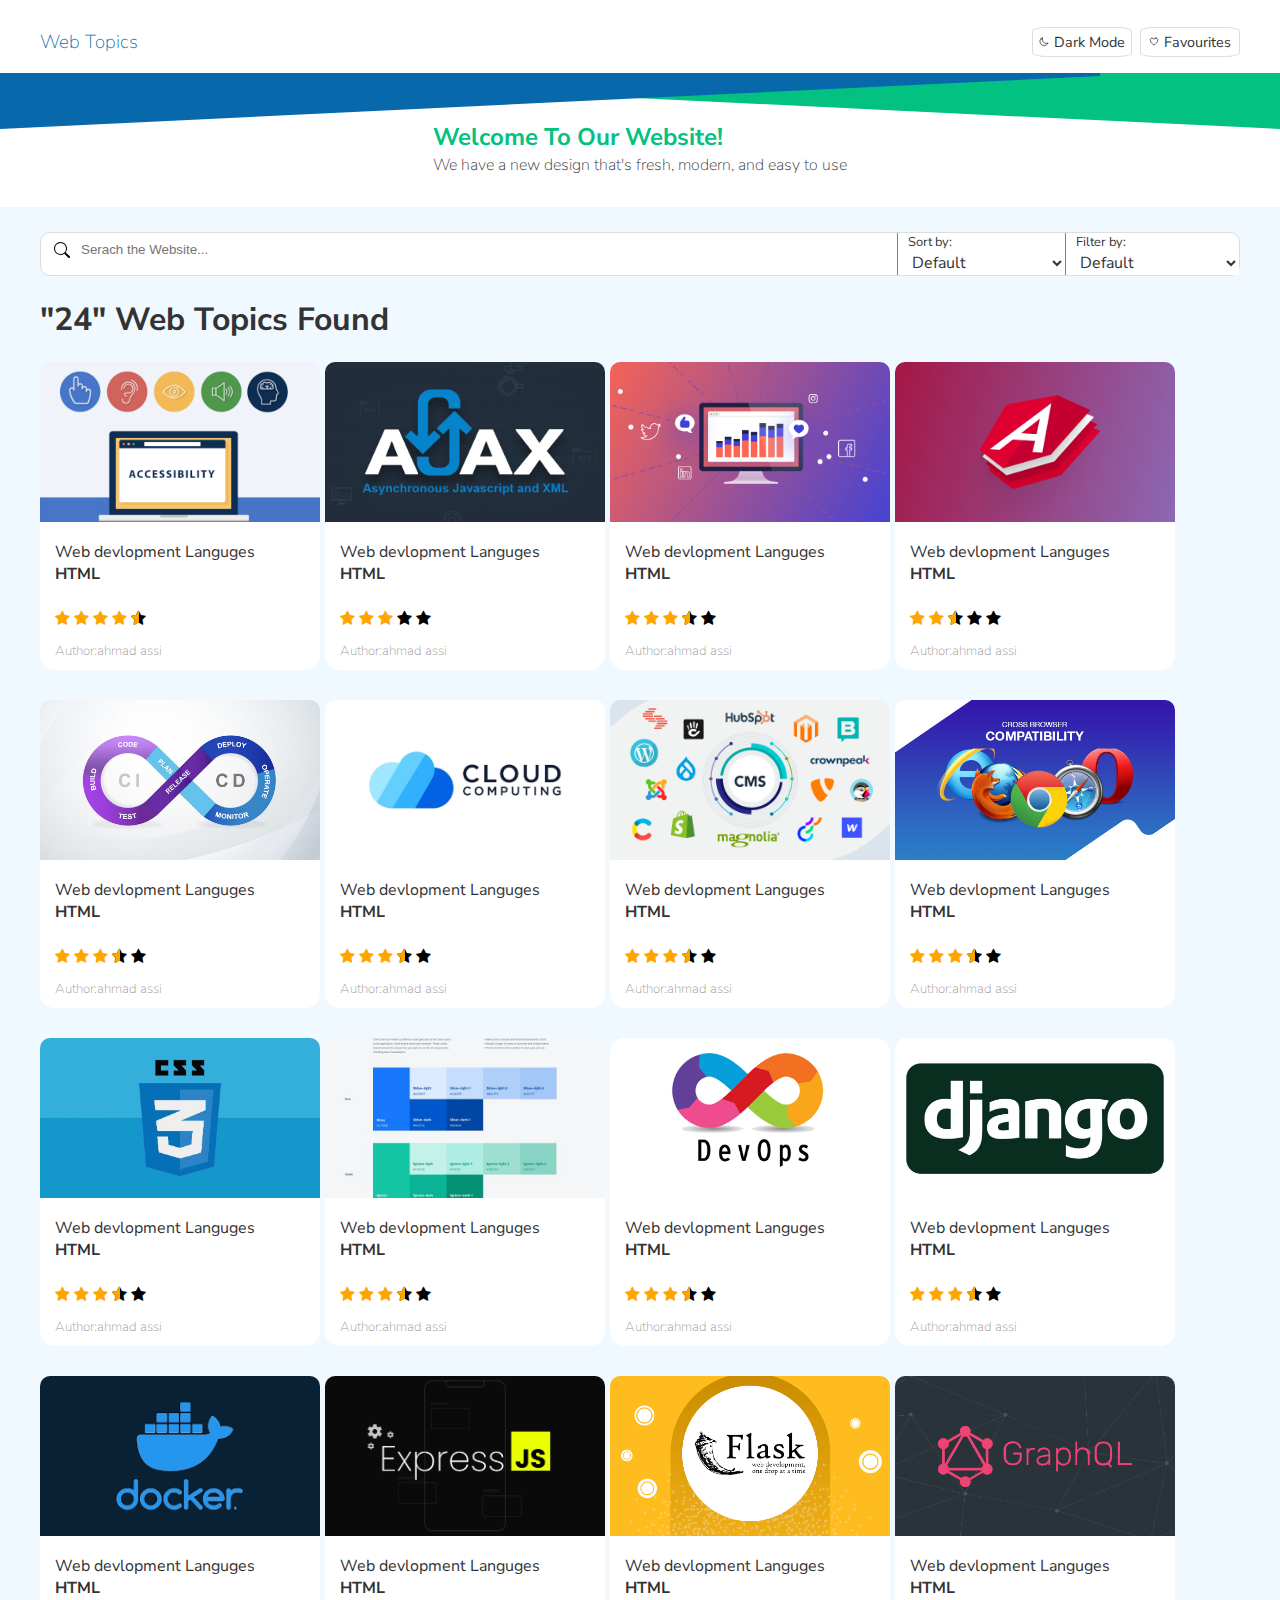
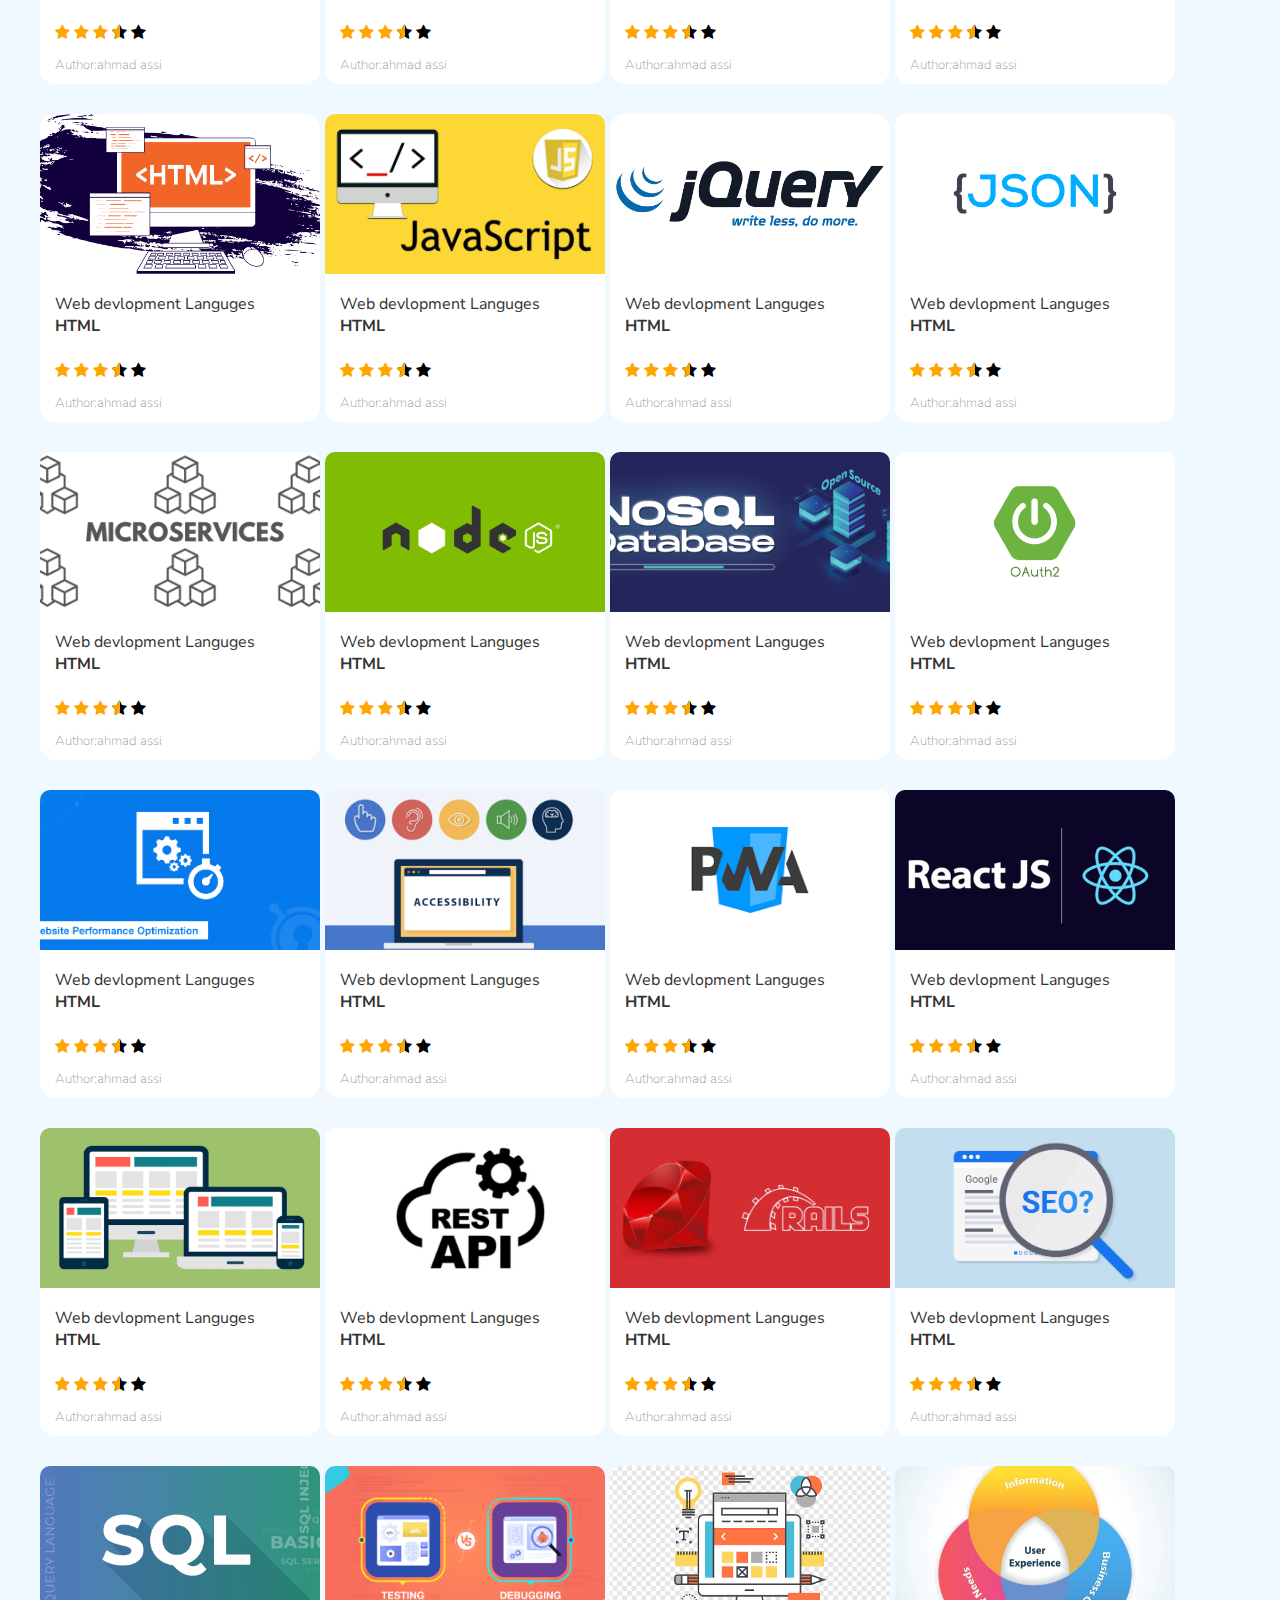
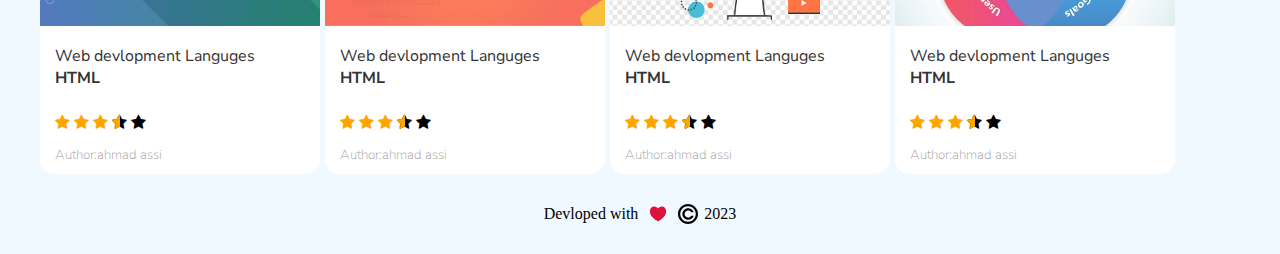
==== commit 74ec87ec: ""fixing detail.dark responsive ,home card layout"" ====
--- a/home.html
+++ b/home.html
@@ -659,7 +659,7 @@
                     </div>
 
                 </div>
-                <div class="card-item">
+                <!-- <div class="card-item">
                     <div class="card-inner">
                         <img src="assets/images/vuejs.jpeg" alt="Html">
                         <h4><b>Web devlopment Languges</b></h4>
@@ -674,8 +674,8 @@
                         <h5>Author:ahmad assi</h5>
                     </div>
 
-                </div>
-                <div class="card-item">
+                </div> -->
+                <!-- <div class="card-item">
                     <div class="card-inner">
                         <img src="assets/images/wai.jpeg" alt="Html">
                         <h4><b>Web devlopment Languges</b></h4>
@@ -706,8 +706,8 @@
                         <h5>Author:ahmad assi</h5>
                     </div>
 
-                </div>
-                <div class="card-item">
+                </div> -->
+                <!-- <div class="card-item">
                     <div class="card-inner">
                         <img src="assets/images/websockets.png" alt="Html">
                         <h4><b>Web devlopment Languges</b></h4>
@@ -722,7 +722,7 @@
                         <h5>Author:ahmad assi</h5>
                     </div>
 
-                </div>
+                </div> -->
 
             </div>
             <footer class="footer">
--- a/assets/css/style.css
+++ b/assets/css/style.css
@@ -208,7 +208,7 @@
 .cards-list {
     width: 100%;
     display: flex;
-    justify-content: space-between;
+    /* justify-content: space-between; */
     flex-wrap: wrap;
 }
 
@@ -217,7 +217,7 @@
     margin-right: 15px;
     background-color: var(--bg_default);
     /* max-width: 300px; */
-    width: 18%;
+    width: 18.9%;
     margin-bottom: 30px;
 } 
 
@@ -227,7 +227,7 @@
     margin-right: 15px;
     /* background-color: var(--bg_default-dark); */
     /* max-width: 300px; */
-    width: 18%;
+    width: 18.9%;
     margin-bottom: 30px;
 }
 
@@ -814,10 +814,10 @@
 }
 @media only screen and (max-width: 1050px) {
     .cards-list .card-item {
-        width:30% ;
+        width:31% ;
     }
     .cards-list .card-item-dark{
-        width:30% ;
+        width:31% ;
     }
 /* css media for the detail page changes */
     .detail-body{
@@ -832,11 +832,17 @@
     .topics-list{
         width: 40%;
     }
+    
     .header-row h2{
         font-size: 1.2rem;
         padding-left: 10px;
         margin: 5px 0;
     }
+    .header-row-dark h2{
+        font-size: 1.2rem;
+        padding-left: 10px;
+        margin: 5px 0;
+    }
     .ionicon-check{
         height: 20px;
         width: 30px;
@@ -845,7 +851,14 @@
         font-size: 0.9rem;
         padding-right: 0;
     }
+    .second-row-dark{
+        font-size: 0.9rem;
+        padding-right: 0;
+    }
     .second-row-last{
+        font-size: 0.9rem;
+    }
+    .second-row-last-dark{
         font-size: 0.9rem;
     }
     .card{
@@ -879,20 +892,25 @@
     .footer-details-inner{
         font-size: 0.8rem;
     }
+    .footer-details-inner-dark{
+        font-size: 0.8rem;
+    }
     .copyright-detail{
         width: 15px;
         height: 15px;
-        
-    }
-
+    }
+    .copyright-detail-dark{
+         width: 15px;
+        height: 15px;
+    }
     
 }
 @media only screen and (max-width: 910px) {
     .cards-list .card-item {
-        width:45% ;
+        width:47% ;
     }
     .cards-list .card-item-dark {
-        width:45% ;
+        width: 47% ;
     }
     
     
@@ -1002,15 +1020,21 @@
     .topics-list{
         width: 95%;
         margin-bottom: 20px;
-        
     }
     .row{
+        padding-left: 10px;
+    }
+    .row-dark{
         padding-left: 10px;
     }
     .header-row h2{
         font-size: 1.3rem;
         padding-left: 15px;
     }
+    .header-row-dark h2{
+        font-size: 1.3rem;
+        padding-left: 15px;
+    }
     .ionicon-check{
         height: 25px;
         width: 30px;
@@ -1019,10 +1043,17 @@
         font-size: 1rem;
         padding-right: 0px;
     }
+    .second-row-dark{
+        font-size: 1rem;
+        padding-right: 0px;
+    }
     .row-last{
         padding-left: 10px;
     }
     .second-row-last{
+        font-size: 1rem;
+    }
+    .second-row-last-dark{
         font-size: 1rem;
     }
     .card{
@@ -1063,16 +1094,24 @@
     .footer-details-inner{
         font-size: 1rem;
     }
+    .footer-details-inner-dark{
+        font-size: 1rem;
+    }
     .copyright-detail{
         width: 12px;
         height: 12px;
     }
+    .copyright-detail-dark{
+        width: 12px;
+        height: 12px;
+    }
     .detail-ionicon-heart{
         margin-left: 5px;
         margin-right: 5px;
     }
-
-
-
-
-}
+    
+
+
+
+
+}
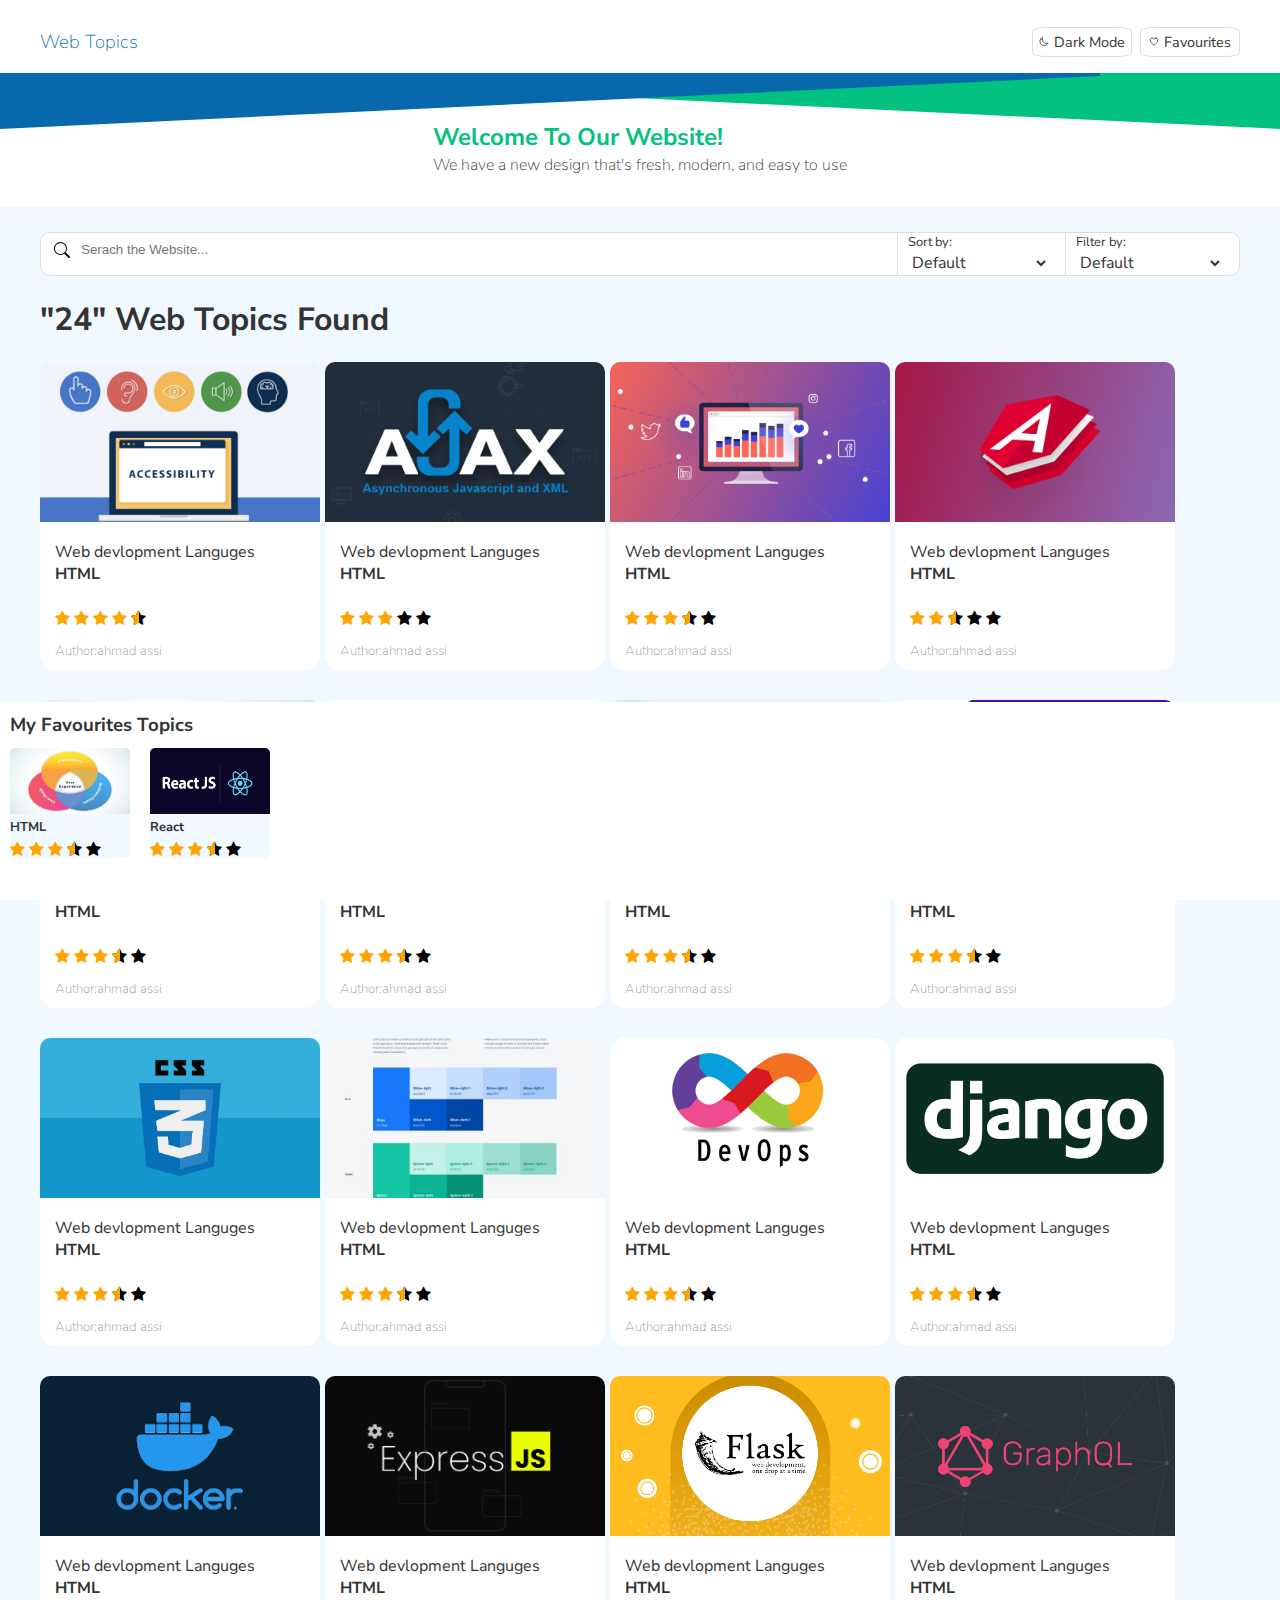
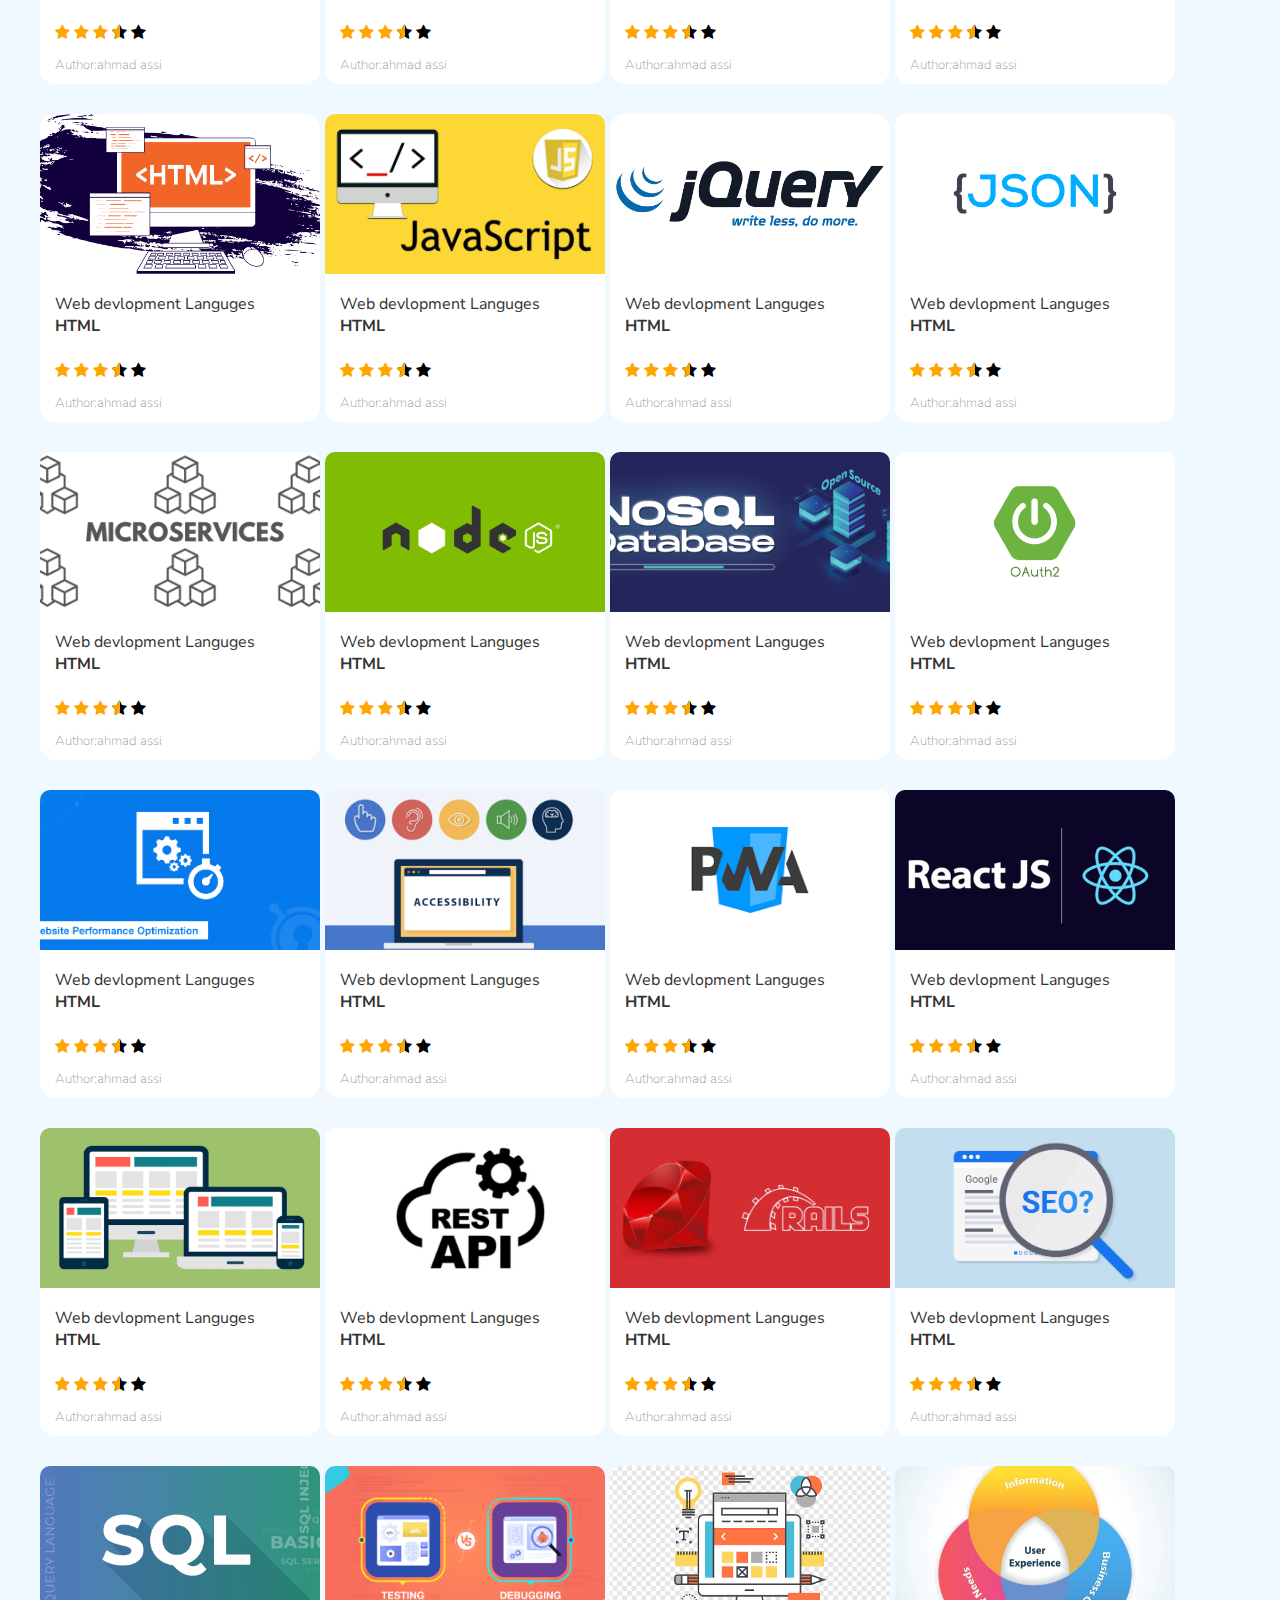
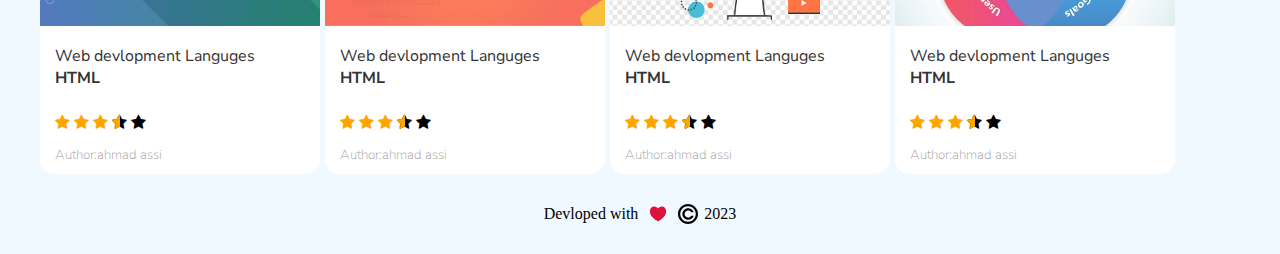
==== commit 6ab1d63f: ""edit fonts and colors details"" ====
--- a/home.html
+++ b/home.html
@@ -725,6 +725,38 @@
                 </div> -->
 
             </div>
+            <div  class="sticky_div">
+                <h3>My Favourites Topics</h3>
+                <div class="cards-list">
+                    <div class="card-item-stick">
+                        <div class="card-inner-stick">
+                            <img src="assets/images/ux.jpeg" alt="Html">
+                        <p>HTML</p>
+                        <div class="stars">
+                            <span class="fa fa-star checked"></span>
+                            <span class="fa fa-star checked"></span>
+                            <span class="fa fa-star checked"></span>
+                            <span class="fa fa-star half-checked"></span>
+                            <span class="fa fa-star"></span>
+                        </div>
+                        </div>
+                    </div>
+                    <div class="card-item-stick">
+                        <div class="card-inner-stick">
+                            <img src="assets/images/react.webp" alt="Html">
+                        <p>React</p>
+                        <div class="stars">
+                            <span class="fa fa-star checked"></span>
+                            <span class="fa fa-star checked"></span>
+                            <span class="fa fa-star checked"></span>
+                            <span class="fa fa-star half-checked"></span>
+                            <span class="fa fa-star"></span>
+                        </div>
+                        </div>
+                    </div>
+                </div>
+            </div>
+            
             <footer class="footer">
                 <section class="footer-inner">
                     Devloped with <svg xmlns="http://www.w3.org/2000/svg"
--- a/assets/css/style.css
+++ b/assets/css/style.css
@@ -221,7 +221,6 @@
     margin-bottom: 30px;
 } 
 
-
 .cards-list .card-item-dark {
     border-radius: 15px;
     margin-right: 15px;
@@ -239,6 +238,7 @@
     min-height: 250px;
     width: 100%; 
 }   
+ 
 
 .cards-list .card-inner-dark {
     background-color: var(--bg_default-dark);
@@ -260,6 +260,7 @@
     width: 100%;
      */
 }
+
 .cards-list .card-inner-dark img {
     width: 100%;
     height: 160px;
@@ -383,7 +384,7 @@
     display: flex;
     flex-wrap: wrap;
     padding-left: 10px;
-    border-left: 1px solid gray;
+    border-left: 1px solid var(--lines-color);
     color: var(--body-text);
   font-family: Nunito Sans;
 }
@@ -391,7 +392,7 @@
     display: flex;
     flex-wrap: wrap;
     padding-left: 10px;
-    border-left: 1px solid gray;
+    border-left: 1px solid var(--lines-color-dark);
     color: var(--body-text-dark);
   font-family: Nunito Sans;
 }
@@ -399,7 +400,7 @@
     display: flex;
     flex-wrap: wrap;
     padding-left: 10px;
-    border-left: 1px solid gray;
+    border-left: 1px solid var(--lines-color);
     color: var(--body-text);
   font-family: Nunito Sans;
 }
@@ -407,7 +408,7 @@
     display: flex;
     flex-wrap: wrap;
     padding-left: 10px;
-    border-left: 1px solid gray;
+    border-left: 1px solid var(--lines-color-dark);
     color: var(--body-text-dark);
   font-family: Nunito Sans;
 }
@@ -426,7 +427,7 @@
    }
 
 .select-list {
-    width: 100%;
+    width: 90%;
     color: var(--body-text);
     font-weight: 400;
     font-family: Nunito Sans;
@@ -437,7 +438,7 @@
     padding: 0;
 }
 .select-list-dark{
-    width: 100%;
+    width: 90%;
     color: var(--body-text-dark);
     font-weight: 400;
     font-family: Nunito Sans;
@@ -449,6 +450,11 @@
 }
 
 .search-buttons {
+    display: flex;
+    width: 40%;
+    justify-content: space-around;
+}
+.search-buttons-dark {
     display: flex;
     width: 40%;
     justify-content: space-around;
@@ -772,6 +778,10 @@
   width: 85%;
   border: none;
 }
+ 
+/* #hello:checked{
+    display: block;
+} */
 .fav-button h2{
     padding-left: 15px;
   color: var(--bg_body);
@@ -801,7 +811,91 @@
     margin-left: 10px;
     margin-right: 10px;
 }
-
+/* css for the sticky div */
+
+.sticky_div{
+    position: fixed;
+    bottom: 0;
+    left: 0;
+    background-color: red;
+    width: 100%;
+    height: 22%;
+    background-color: var(--bg_default);
+    /* display: none; */
+}
+.sticky_div-dark{
+    position: fixed;
+    bottom: 0;
+    left: 0;
+    background-color: red;
+    width: 100%;
+    height: 22%;
+    background-color: var(--bg_default-dark);
+    /* display: none; */
+}
+.card-item-stick{
+    max-width: 120px;
+    max-height: 110px;
+    margin-left: 10px;
+    margin-right: 10px;
+    background-color: var(--bg_body);
+    border-radius: 5%;
+}
+.card-item-stick-dark{
+    max-width: 120px;
+    max-height: 110px;
+    margin-left: 10px;
+    margin-right: 10px;
+    background-color: var(--bg_body-dark);
+    border-radius: 5%;
+}
+.card-inner-stick{
+    height: 100%;
+}
+.card-inner-stick-dark{
+    height: 100%;
+}
+.card-inner-stick p{
+    margin:0;
+    font-size: 0.8rem;
+    font-family:Nunito Sans ;
+    color: var(--body-text);
+    font-weight: 700;
+}
+.card-inner-stick-dark p{
+    margin:0;
+    font-size: 0.8rem;
+    font-family:Nunito Sans ;
+    color: var(--body-text-dark);
+    font-weight: 700;
+}
+.card-inner-stick img{
+    height: 60%;
+    width: 100%;
+    border-top-left-radius: 5px;
+    border-top-right-radius: 5px;
+}
+.card-inner-stick-dark img{
+    height: 60%;
+    width: 100%;
+    border-top-left-radius: 5px;
+    border-top-right-radius: 5px;
+}
+
+.sticky_div h3{
+    margin:10px 0;
+    padding-left: 10px;
+    color: var(--body-text);
+    font-family:Nunito Sans ;
+    font-weight: 700;
+}
+.sticky_div-dark h3{
+        margin:10px 0;
+        padding-left: 10px;
+        color: var(--body-text-dark);
+        font-family:Nunito Sans ;
+        font-weight: 700;
+}
 
 @media only screen and (max-width: 1300px) {
     .cards-list .card-item {
@@ -932,9 +1026,14 @@
     }
     .search-buttons{
     width: 100%;
-    border-top: 1px solid gray;
+    border-top: 1px solid var(--lines-color);
     padding: 5px 0px 10px 0px;
     }
+    .search-buttons-dark{
+        width: 100%;
+        border-top: 1px solid var(--lines-color-dark);
+        padding: 5px 0px 10px 0px;
+        }
     
     .select-button-sort{
         border-left: none;
@@ -1065,6 +1164,8 @@
     }
     .card .card-context img{
         height: auto;
+        border-top-left-radius: 10px;
+        border-top-right-radius: 10px;
     }
     .card .card-context{
         min-width: 180px;
